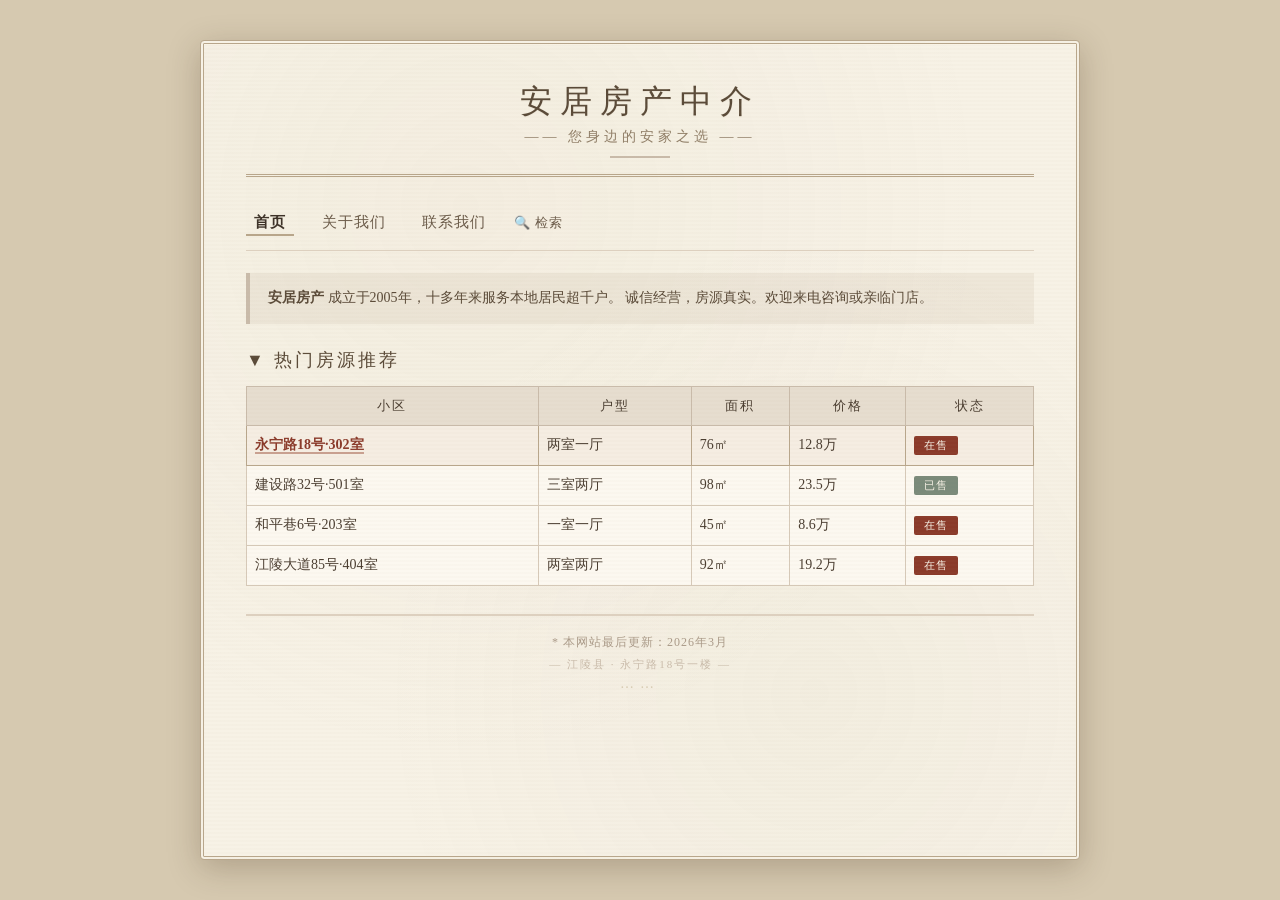
==== index.html @ b01fd47e "Update index.html 时间线紧急修改" ====
<!DOCTYPE html>
<html lang="zh-CN">
<head>
    <meta charset="UTF-8" />
    <meta name="viewport" content="width=device-width, initial-scale=1.0" />
    <title>安居房产中介 · 江陵县</title>
    <link rel="stylesheet" href="style.css" />
    <style>
        /* 搜索栏样式 — 与整体风格统一 */
        .search-bar {
            display: inline-flex;
            align-items: center;
            gap: 4px;
            margin-left: 16px;
        }

        .search-bar input {
            padding: 4px 10px;
            font-size: 13px;
            font-family: "SimSun", "宋体", serif;
            border: 2px solid #c9bbaa;
            background: #fcf8f0;
            color: #3d3228;
            outline: none;
            border-radius: 2px;
            width: 130px;
            transition: border-color 0.2s, width 0.3s;
            height: 28px;
            box-shadow: inset 0 1px 3px rgba(0,0,0,0.04);
        }

        .search-bar input:focus {
            border-color: #8a7a6a;
            width: 170px;
        }

        .search-bar input::placeholder {
            color: #c9bbaa;
            font-size: 12px;
            letter-spacing: 1px;
        }

        .search-bar button {
            padding: 4px 10px;
            font-size: 14px;
            font-family: "SimSun", "宋体", serif;
            background: #b8a68b;
            color: #f7f2e6;
            border: 2px solid #b8a68b;
            border-radius: 2px;
            cursor: pointer;
            transition: background 0.2s, border-color 0.2s;
            height: 28px;
            line-height: 1;
            letter-spacing: 1px;
        }

        .search-bar button:hover {
            background: #8f7d66;
            border-color: #8f7d66;
        }

        /* 搜索面板 */
        .search-results {
            display: none;
            position: fixed;
            top: 80px;
            right: 20px;
            max-width: 420px;
            width: 100%;
            background: #f7f2e6;
            border: 3px double #b8a68b;
            border-radius: 4px;
            padding: 18px 22px;
            box-shadow: 0 8px 32px rgba(0, 0, 0, 0.3);
            z-index: 2000;
            max-height: 60vh;
            overflow-y: auto;
            font-family: "SimSun", "宋体", serif;
        }

        .search-results.show {
            display: block;
            animation: fadeIn 0.25s ease;
        }

        .search-results .result-title {
            font-size: 14px;
            font-weight: bold;
            color: #3d3228;
            border-bottom: 2px solid #ddd0bf;
            padding-bottom: 8px;
            margin-bottom: 10px;
            letter-spacing: 2px;
        }

        .search-results .result-item {
            font-size: 13px;
            color: #4a3d30;
            padding: 6px 0;
            border-bottom: 1px solid #e6ddcf;
            line-height: 1.9;
        }

        .search-results .result-item:last-child {
            border-bottom: none;
        }

        .search-results .result-item .highlight {
            color: #8a3a2a;
            font-weight: bold;
        }

        .search-results .result-item a {
            color: #8a3a2a;
            text-decoration: none;
            border-bottom: 1px dashed #c9a090;
            font-weight: bold;
        }

        .search-results .result-item a:hover {
            color: #5a2018;
            border-bottom-color: #5a2018;
        }

        .search-results .no-result {
            font-size: 13px;
            color: #8f7d66;
            text-align: center;
            padding: 16px 0;
            line-height: 2;
        }

        .search-results .close-search {
            position: absolute;
            top: 6px;
            right: 12px;
            font-size: 18px;
            color: #8f7d66;
            cursor: pointer;
            background: none;
            border: none;
            font-family: "SimSun", "宋体", serif;
            transition: color 0.2s;
            padding: 4px 8px;
        }

        .search-results .close-search:hover {
            color: #4a3d30;
        }

        @keyframes fadeIn {
            0% { opacity: 0; transform: translateY(-8px); }
            100% { opacity: 1; transform: translateY(0); }
        }

        @media (max-width: 640px) {
            .search-bar {
                margin-left: 0;
                width: 100%;
                margin-top: 6px;
            }
            .search-bar input {
                width: 100%;
                flex: 1;
            }
            .search-bar input:focus {
                width: 100%;
            }
            .search-results {
                top: 70px;
                right: 10px;
                left: 10px;
                max-width: none;
                width: auto;
            }
            .nav {
                flex-wrap: wrap;
            }
        }
    </style>
</head>
<body>
    <div class="site-wrapper">
        <!-- 页眉 -->
        <div class="header">
            <h1>安居房产中介</h1>
            <div class="sub">—— 您身边的安家之选 ——</div>
            <span class="divider"></span>
        </div>

        <!-- 导航 + 搜索栏 -->
        <div class="nav">
            <div style="display:flex; flex-wrap:wrap; align-items:center; gap:8px 16px; width:100%;">
                <div style="display:flex; gap:20px; flex-wrap:wrap;">
                    <a class="active">首页</a>
                    <a onclick="openModal('about')">关于我们</a>
                    <a onclick="openModal('contact')">联系我们</a>
                </div>
                <a href="search.html" style="color:#6a5a48; text-decoration:none; font-size:13px; border-bottom:2px solid transparent; transition:border-color 0.2s; padding:2px 4px; letter-spacing:1px;">
                    🔍 检索
                </a>
            </div>
        </div>

        <!-- 欢迎语 -->
        <div class="welcome">
            <strong>安居房产</strong> 成立于2005年，十多年来服务本地居民超千户。
            诚信经营，房源真实。欢迎来电咨询或亲临门店。
        </div>

        <!-- 房源列表 -->
        <div class="section-title">▼ 热门房源推荐</div>
        <table class="property-table">
            <thead>
                <tr><th>小区</th><th>户型</th><th>面积</th><th>价格</th><th>状态</th></tr>
            </thead>
            <tbody>
                <tr class="highlight-row">
                    <td><a class="prop-link" onclick="openModal('property')">永宁路18号·302室</a></td>
                    <td>两室一厅</td><td>76㎡</td><td>12.8万</td>
                    <td><span class="status-badge">在售</span></td>
                </tr>
                <tr>
                    <td>建设路32号·501室</td>
                    <td>三室两厅</td><td>98㎡</td><td>23.5万</td>
                    <td><span class="status-badge status-sold">已售</span></td>
                </tr>
                <tr>
                    <td>和平巷6号·203室</td>
                    <td>一室一厅</td><td>45㎡</td><td>8.6万</td>
                    <td><span class="status-badge">在售</span></td>
                </tr>
                <tr>
                    <td>江陵大道85号·404室</td>
                    <td>两室两厅</td><td>92㎡</td><td>19.2万</td>
                    <td><span class="status-badge">在售</span></td>
                </tr>
            </tbody>
        </table>

        <!-- 底部 -->
        <div class="footer">
            <span class="update">* 本网站最后更新：2026年3月</span>
            <span class="whisper">— 江陵县 · 永宁路18号一楼 —</span>
            <span class="chat-trigger" onclick="openChat()" style="color:#d6c9b0; font-size:14px; letter-spacing:6px; cursor:pointer; user-select:none; display:block; margin-top:4px;">……</span>
        </div>

        <!-- ===== 模态框1：房源详情 ===== -->
        <div class="modal-overlay" id="modal-property">
            <div class="modal-box">
                <button class="close-btn" onclick="closeModal('property')">✕</button>
                <h2>永宁路18号 · 302室</h2>
                <div class="photo-placeholder">
                    <img src="images/room.jpg" alt="302室客厅" style="width:100%; height:100%; object-fit:cover;" />
                </div>
                <div class="photo-caption">[ 室内实拍 · 摄于2025年11月 ]</div>
                <div class="detail-meta">
                    <strong>位置：</strong>江陵县永宁路18号，3楼（共6层）<br />
                    <strong>户型：</strong>两室一厅一卫，南北通透<br />
                    <strong>面积：</strong>76㎡（套内62㎡）<br />
                    <strong>年代：</strong>1998年建<br />
                    <strong>价格：</strong>12.8万（可小刀）
                </div>
                <p style="font-size:14px; color:#4a3d30; line-height:1.9;">
                    老城核心地段，步行5分钟到菜市场、10分钟到县医院。(4T)
                    适合养老或刚需上车。房子已腾空，简单装修，拎包入住。
                </p>
                <div class="detail-footer">看房请联系中介 · 钥匙在店内</div>
            </div>
        </div>

        <!-- ===== 模态框2：关于我们 ===== -->
        <div class="modal-overlay" id="modal-about">
            <div class="modal-box">
                <button class="close-btn" onclick="closeModal('about')">✕</button>
                <h2>我们的团队</h2>
                <p style="font-size:14px; color:#5a4a38; margin-bottom:10px;">
                    安居房产中介成立至今，感谢每一位员工的付出。
                </p>
                <div class="team-photo">
                    <img src="images/team.jpg" alt="员工合影" style="width:100%; height:100%; object-fit:cover;" />
                </div>
                <div class="team-caption">
                    左起：张伟（店长）、李婷、王芳、陈磊、苏晚（实习生）
                    <span class="hint">｜ 摄于2025年7月</span>
                </div>
                <p style="font-size:13px; color:#8f7d66; margin-top:12px; line-height:1.8; text-align:center; border-top:1px solid #ddd0bf; padding-top:14px;">
                    — 用心服务，真诚待客 —
                </p>
            </div>
        </div>

        <!-- ===== 模态框3：联系我们 + 密码 ===== -->
        <div class="modal-overlay" id="modal-contact">
            <div class="modal-box">
                <button class="close-btn" onclick="closeModal('contact')">✕</button>
                <h2>联系我们</h2>
                <div class="contact-info">
                    <strong>地址：</strong>江陵县永宁路18号一楼（安居房产中介）<br />
                    <strong>电话：</strong><span class="phone">0717-555-3847</span><br />
                    <strong>营业：</strong>工作日 9:00 – 17:00
                </div>
                <div class="password-section">
                    <label>🔑 在线看房预约 · 请输入看房密码</label>
                    <div class="password-input-group">
                        <input type="text" id="pwdInput" placeholder="请输入密码…" autocomplete="off" />
                        <button onclick="checkPassword()">确认</button>
                    </div>
                    <div class="password-result" id="pwdResult"></div>
                </div>
            </div>
        </div>

        <!-- ===== 搜索面板 ===== -->
        <div class="search-results" id="searchResults">
            <button class="close-search" onclick="closeSearch()">✕</button>
            <div class="result-title">🔍 搜索结果</div>
            <div id="searchContent"></div>
        </div>

    </div>
    <script src="script.js"></script>
    <script>
    // 检测 URL 参数，自动打开模态框
    (function() {
        const params = new URLSearchParams(window.location.search);
        const modal = params.get('modal');
        if (modal === 'about') {
            setTimeout(function() {
                openModal('about');
            }, 300);
        }
    })();
</script>
</body>
</html>
---- style.css ----
/* ===== 全局重置 ===== */
* {
    margin: 0;
    padding: 0;
    box-sizing: border-box;
}

body {
    background: #d6c9b0;
    font-family: "SimSun", "宋体", "Times New Roman", serif;
    display: flex;
    justify-content: center;
    padding: 40px 20px;
    min-height: 100vh;
}

.site-wrapper {
    max-width: 880px;
    width: 100%;
    background: #f7f2e6;
    background-image:
        radial-gradient(ellipse at 30% 20%, rgba(200, 180, 150, 0.08) 0%, transparent 60%),
        radial-gradient(ellipse at 70% 80%, rgba(180, 160, 130, 0.06) 0%, transparent 50%);
    border: 4px double #b8a68b;
    border-radius: 4px;
    padding: 36px 42px 28px;
    box-shadow: 0 8px 32px rgba(60, 40, 20, 0.25), inset 0 1px 0 rgba(255, 248, 235, 0.6);
    position: relative;
}

.site-wrapper::before {
    content: "";
    position: absolute;
    top: 0;
    left: 0;
    right: 0;
    bottom: 0;
    background-image: repeating-linear-gradient(0deg, transparent, transparent 2px, rgba(180, 160, 130, 0.03) 2px, rgba(180, 160, 130, 0.03) 4px);
    pointer-events: none;
    border-radius: 4px;
}

.header {
    border-bottom: 3px double #b8a68b;
    padding-bottom: 16px;
    margin-bottom: 24px;
    text-align: center;
}

.header h1 {
    font-size: 32px;
    font-weight: normal;
    color: #5a4a38;
    letter-spacing: 8px;
    text-shadow: 0 1px 0 #ede6d8;
}

.header .sub {
    font-size: 14px;
    color: #8f7d66;
    letter-spacing: 4px;
    margin-top: 4px;
}

.header .divider {
    display: block;
    width: 60px;
    height: 2px;
    background: #c9bbaa;
    margin: 10px auto 0;
}

.nav {
    display: flex;
    justify-content: center;
    gap: 32px;
    font-size: 15px;
    padding: 10px 0 14px;
    border-bottom: 1px solid #ddd0bf;
    margin-bottom: 22px;
    flex-wrap: wrap;
}

.nav a {
    color: #6a5a48;
    text-decoration: none;
    padding: 2px 8px;
    border-bottom: 2px solid transparent;
    cursor: pointer;
    transition: border-color 0.2s, color 0.2s;
    letter-spacing: 1px;
}

.nav a:hover {
    border-bottom-color: #b8a68b;
    color: #3d3228;
}
.nav .active {
    border-bottom-color: #b8a68b;
    color: #3d3228;
    font-weight: bold;
}

.welcome {
    font-size: 14px;
    color: #5a4a38;
    line-height: 1.9;
    margin-bottom: 24px;
    padding: 12px 18px;
    background: rgba(200, 185, 165, 0.2);
    border-left: 4px solid #c9bbaa;
}

.section-title {
    font-size: 18px;
    color: #5a4a38;
    font-weight: normal;
    letter-spacing: 3px;
    margin-bottom: 14px;
}

.property-table {
    width: 100%;
    border-collapse: collapse;
    font-size: 14px;
    margin-bottom: 28px;
}

.property-table th {
    background: #e6ddcf;
    color: #4a3d30;
    font-weight: normal;
    padding: 10px 8px;
    border: 1px solid #c9bbaa;
    letter-spacing: 2px;
    font-size: 13px;
}

.property-table td {
    padding: 10px 8px;
    border: 1px solid #d6c9b8;
    color: #4a3d30;
    background: #fcf8f0;
}

.property-table tr:hover td {
    background: #f5efe6;
}

.highlight-row td {
    background: #f5ede2 !important;
    border-color: #b8a68b;
}

.highlight-row .prop-link {
    color: #8a3a2a;
    font-weight: bold;
    text-decoration: none;
    border-bottom: 2px solid #c9a090;
    cursor: pointer;
    transition: color 0.2s;
}

.highlight-row .prop-link:hover {
    color: #5a2018;
}

.status-badge {
    display: inline-block;
    background: #8a3a2a;
    color: #f7f2e6;
    font-size: 11px;
    padding: 2px 10px;
    letter-spacing: 1px;
    border-radius: 2px;
}

.status-sold {
    background: #7a8a7a;
}

.footer {
    border-top: 2px solid #ddd0bf;
    padding-top: 18px;
    margin-top: 6px;
    font-size: 13px;
    color: #8f7d66;
    text-align: center;
    letter-spacing: 1px;
}

.footer .update {
    color: #aa9a88;
    font-size: 12px;
}

.footer .whisper {
    display: block;
    font-size: 11px;
    color: #c9bbaa;
    margin-top: 6px;
    letter-spacing: 2px;
}

/* 模态框 */
.modal-overlay {
    display: none;
    position: fixed;
    top: 0;
    left: 0;
    width: 100%;
    height: 100%;
    background: rgba(30, 22, 16, 0.75);
    backdrop-filter: blur(4px);
    z-index: 1000;
    justify-content: center;
    align-items: center;
    padding: 24px;
    animation: fadeIn 0.35s ease;
}

.modal-overlay.active {
    display: flex;
}

@keyframes fadeIn {
    0% { opacity: 0; transform: scale(0.96); }
    100% { opacity: 1; transform: scale(1); }
}

.modal-box {
    background: #f7f2e6;
    max-width: 600px;
    width: 100%;
    max-height: 90vh;
    overflow-y: auto;
    padding: 32px 36px;
    border: 4px double #b8a68b;
    border-radius: 4px;
    box-shadow: 0 20px 60px rgba(0, 0, 0, 0.5);
    position: relative;
}

.modal-box .close-btn {
    position: absolute;
    top: 12px;
    right: 18px;
    font-size: 24px;
    color: #8f7d66;
    cursor: pointer;
    background: none;
    border: none;
    line-height: 1;
}

.modal-box .close-btn:hover {
    color: #4a3d30;
}

.modal-box h2 {
    font-size: 20px;
    font-weight: normal;
    color: #5a4a38;
    letter-spacing: 3px;
    border-bottom: 2px solid #ddd0bf;
    padding-bottom: 12px;
    margin-bottom: 18px;
}

.modal-box p, .modal-box li {
    font-size: 14px;
    line-height: 1.9;
    color: #4a3d30;
}

.photo-placeholder, .team-photo {
    width: 100%;
    aspect-ratio: 16 / 10;
    background: #2c241c;
    border-radius: 2px;
    margin: 14px 0 16px;
    border: 1px solid #b8a68b;
    overflow: hidden;
}

.photo-placeholder img, .team-photo img {
    width: 100%;
    height: 100%;
    object-fit: cover;
    display: block;
}

.photo-caption {
    font-size: 12px;
    color: #8f7d66;
    text-align: right;
    margin-top: -10px;
    margin-bottom: 14px;
    letter-spacing: 1px;
}

.detail-meta {
    font-size: 13px;
    color: #6a5a48;
    line-height: 2;
    background: rgba(200, 185, 165, 0.15);
    padding: 10px 14px;
    border-left: 3px solid #c9bbaa;
    margin: 10px 0 14px;
}

.detail-meta strong {
    color: #4a3d30;
}

.detail-footer {
    font-size: 12px;
    color: #aa9a88;
    margin-top: 14px;
    border-top: 1px solid #ddd0bf;
    padding-top: 12px;
    text-align: right;
}

.team-caption {
    font-size: 13px;
    color: #5a4a38;
    text-align: center;
    line-height: 1.8;
}

.team-caption .hint {
    color: #8f7d66;
    font-size: 12px;
}

.contact-info {
    font-size: 14px;
    color: #4a3d30;
    line-height: 2.2;
    margin-bottom: 16px;
}

.contact-info .phone {
    color: #6a3a2a;
    font-weight: bold;
    letter-spacing: 1px;
}

.password-section {
    border-top: 2px solid #ddd0bf;
    padding-top: 18px;
    margin-top: 6px;
}

.password-section label {
    font-size: 14px;
    color: #4a3d30;
    display: block;
    margin-bottom: 8px;
    letter-spacing: 1px;
}

.password-input-group {
    display: flex;
    gap: 10px;
    align-items: center;
    flex-wrap: wrap;
}

.password-input-group input {
    flex: 1;
    min-width: 120px;
    padding: 8px 14px;
    font-size: 14px;
    font-family: "SimSun", "宋体", serif;
    border: 2px solid #c9bbaa;
    background: #fcf8f0;
    color: #3d3228;
    outline: none;
    border-radius: 2px;
}

.password-input-group input:focus {
    border-color: #8f7d66;
}

.password-input-group button {
    padding: 8px 24px;
    font-size: 14px;
    font-family: "SimSun", "宋体", serif;
    background: #b8a68b;
    color: #f7f2e6;
    border: none;
    border-radius: 2px;
    cursor: pointer;
    transition: background 0.2s;
    letter-spacing: 2px;
}

.password-input-group button:hover {
    background: #8f7d66;
}

.password-result {
    margin-top: 12px;
    font-size: 14px;
    color: #6a3a2a;
    min-height: 24px;
}

.password-result.error {
    color: #8a3a2a;
}
.password-result.success {
    color: #3a6a3a;
}

@media (max-width: 640px) {
    .site-wrapper { padding: 20px 16px; }
    .header h1 { font-size: 24px; letter-spacing: 4px; }
    .nav { gap: 14px; font-size: 13px; }
    .property-table { font-size: 12px; }
    .property-table th, .property-table td { padding: 6px 4px; }
    .modal-box { padding: 22px 18px; }
    .modal-box h2 { font-size: 18px; }
    .password-input-group { flex-direction: column; align-items: stretch; }
    .password-input-group button { padding: 10px; }
}

.modal-box::-webkit-scrollbar { width: 6px; }
.modal-box::-webkit-scrollbar-track { background: #e6ddcf; }
.modal-box::-webkit-scrollbar-thumb { background: #b8a68b; border-radius: 4px; }

/* ===== 隐藏聊天触发器 ===== */
.chat-trigger {
    color: #d6c9b0;
    font-size: 14px;
    letter-spacing: 6px;
    cursor: pointer;
    user-select: none;
    transition: color 0.2s;
    display: block;
    margin-top: 4px;
    font-family: "SimSun", "宋体", serif;
}

.chat-trigger:hover {
    color: #8a7a6a;
}

/* ===== 聊天窗口 ===== */
.chat-window {
    position: fixed;
    bottom: 20px;
    right: 20px;
    width: 380px;
    max-width: calc(100vw - 40px);
    max-height: 480px;
    background: #1e1612;
    border: 2px solid #4a3d30;
    border-radius: 6px;
    box-shadow: 0 8px 40px rgba(0, 0, 0, 0.7);
    z-index: 9999;
    display: none;
    flex-direction: column;
    font-family: "SimSun", "宋体", serif;
    overflow: hidden;
}

.chat-window.open {
    display: flex;
    animation: chatIn 0.3s ease;
}

@keyframes chatIn {
    0% { opacity: 0; transform: translateY(10px) scale(0.96); }
    100% { opacity: 1; transform: translateY(0) scale(1); }
}

.chat-window .chat-header {
    background: #2c241c;
    padding: 10px 16px;
    border-bottom: 1px solid #3d3228;
    display: flex;
    justify-content: space-between;
    align-items: center;
    flex-shrink: 0;
}

.chat-window .chat-header .title {
    color: #8a7a6a;
    font-size: 13px;
    letter-spacing: 2px;
}

.chat-window .chat-header .close-btn {
    background: none;
    border: none;
    color: #6a5a48;
    font-size: 18px;
    cursor: pointer;
    transition: color 0.2s;
    padding: 0 4px;
}

.chat-window .chat-header .close-btn:hover {
    color: #f7f2e6;
}

.chat-window .chat-body {
    flex: 1;
    padding: 12px 16px;
    overflow-y: auto;
    max-height: 340px;
    min-height: 120px;
    background: #1a1410;
}

.chat-window .chat-body .msg {
    font-size: 13px;
    line-height: 1.8;
    color: #d6c9b8;
    margin-bottom: 6px;
    padding: 4px 8px;
    border-left: 2px solid transparent;
    word-wrap: break-word;
}

.chat-window .chat-body .msg.system {
    color: #8a7a6a;
    font-size: 12px;
    border-left-color: #4a3d30;
}

.chat-window .chat-body .msg.npc {
    color: #c9a090;
    border-left-color: #6a3a2a;
}

.chat-window .chat-body .msg.user {
    color: #d6c9b8;
    border-left-color: #6a5a48;
    text-align: right;
}

.chat-window .chat-body .msg .highlight {
    color: #c9a090;
}

.chat-window .chat-input-area {
    display: flex;
    padding: 8px 12px 10px;
    border-top: 1px solid #3d3228;
    background: #1a1410;
    flex-shrink: 0;
    gap: 6px;
}

.chat-window .chat-input-area input {
    flex: 1;
    padding: 6px 12px;
    font-size: 13px;
    font-family: "SimSun", "宋体", serif;
    background: #2c241c;
    border: 1px solid #4a3d30;
    border-radius: 2px;
    color: #d6c9b8;
    outline: none;
    transition: border-color 0.2s;
}

.chat-window .chat-input-area input:focus {
    border-color: #6a5a48;
}

.chat-window .chat-input-area input::placeholder {
    color: #4a3d30;
}

.chat-window .chat-input-area button {
    padding: 6px 16px;
    font-size: 13px;
    font-family: "SimSun", "宋体", serif;
    background: #3d3228;
    border: 1px solid #4a3d30;
    border-radius: 2px;
    color: #8a7a6a;
    cursor: pointer;
    transition: background 0.2s, color 0.2s;
}

.chat-window .chat-input-area button:hover {
    background: #4a3d30;
    color: #d6c9b8;
}

@media (max-width: 640px) {
    .chat-window {
        right: 10px;
        bottom: 10px;
        width: calc(100vw - 20px);
        max-height: 70vh;
    }
    .chat-window .chat-body {
        max-height: 50vh;
        min-height: 100px;
    }
}
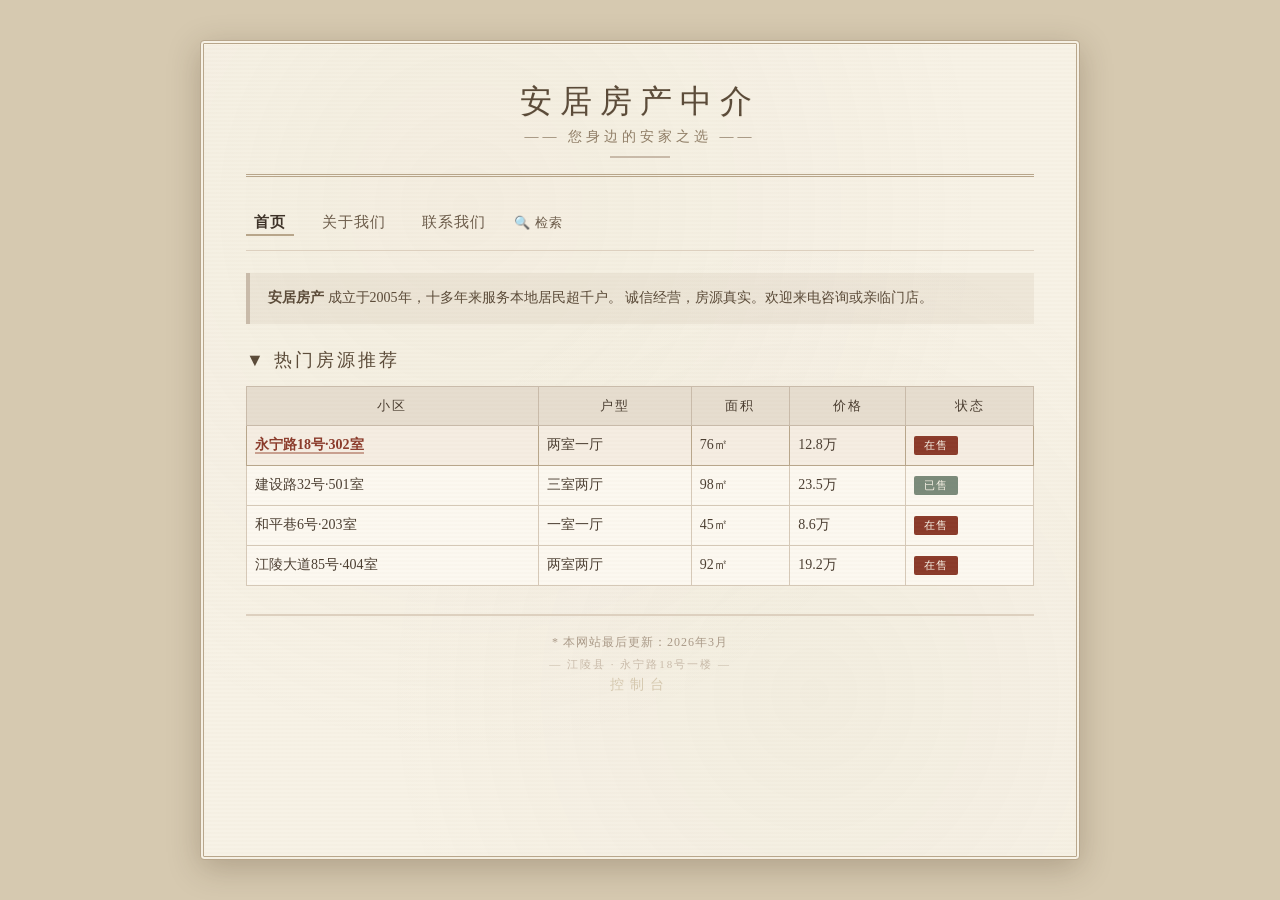
==== commit 1d4cd79e: "Update index.html 难度修复" ====
--- a/index.html
+++ b/index.html
@@ -243,7 +243,7 @@
         <div class="footer">
             <span class="update">* 本网站最后更新：2026年3月</span>
             <span class="whisper">— 江陵县 · 永宁路18号一楼 —</span>
-            <span class="chat-trigger" onclick="openChat()" style="color:#d6c9b0; font-size:14px; letter-spacing:6px; cursor:pointer; user-select:none; display:block; margin-top:4px;">……</span>
+            <span class="chat-trigger" onclick="openChat()" style="color:#d6c9b0; font-size:14px; letter-spacing:6px; cursor:pointer; user-select:none; display:block; margin-top:4px;">控制台</span>
         </div>
 
         <!-- ===== 模态框1：房源详情 ===== -->
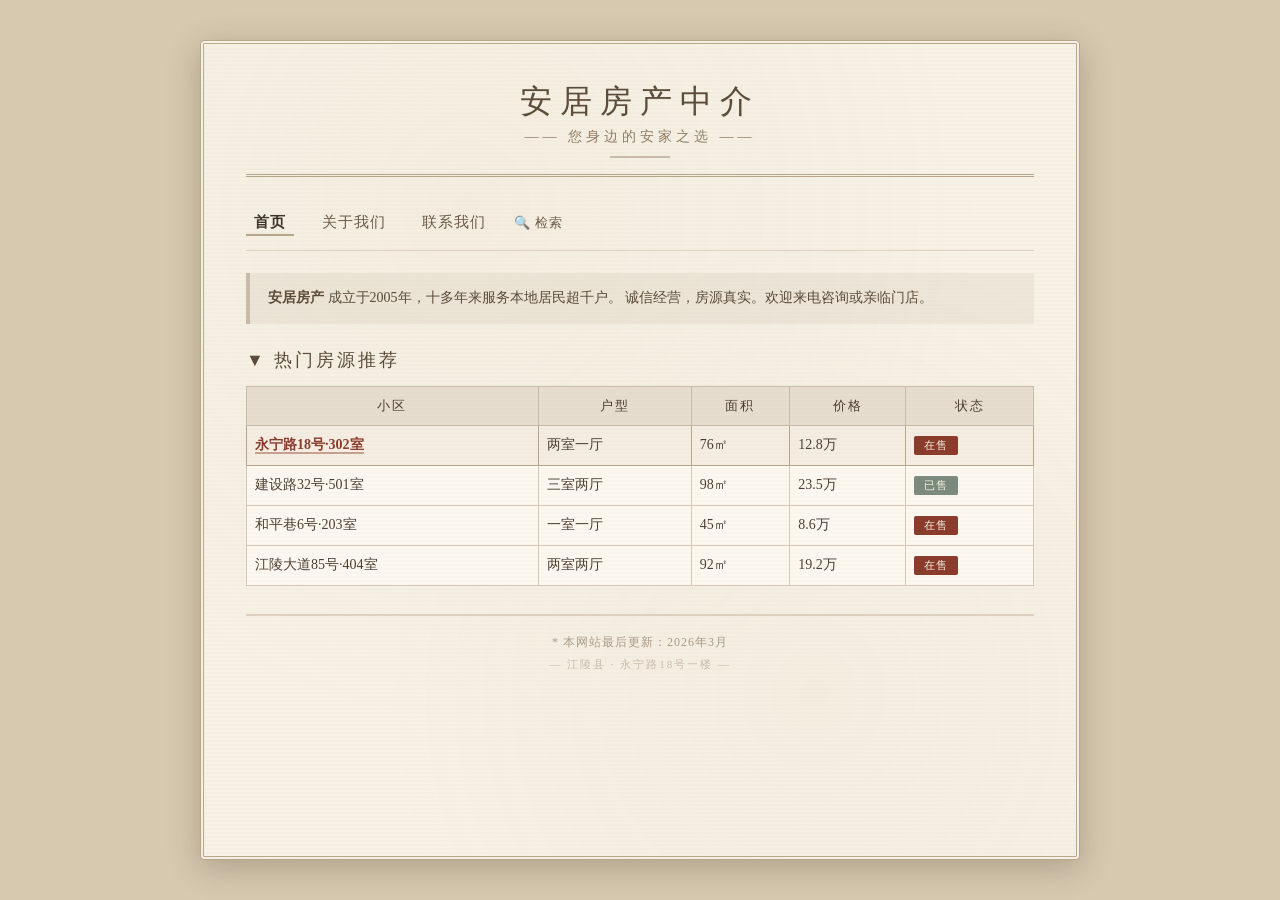
==== commit c0a5035b: "Update index.html" ====
--- a/index.html
+++ b/index.html
@@ -243,7 +243,14 @@
         <div class="footer">
             <span class="update">* 本网站最后更新：2026年3月</span>
             <span class="whisper">— 江陵县 · 永宁路18号一楼 —</span>
-            <span class="chat-trigger" onclick="openChat()" style="color:#d6c9b0; font-size:14px; letter-spacing:6px; cursor:pointer; user-select:none; display:block; margin-top:4px;">控制台</span>
+            <!-- 控制台入口（默认隐藏） -->
+            <div id="consoleEntry" style="display:none; text-align:center; margin-top:12px; padding-top:10px; border-top:1px solid #e6ddcf;">
+                <a href="#" onclick="openConsole()" style="color:#8a7a6a; text-decoration:none; font-size:14px; letter-spacing:4px; font-family:'Courier New',monospace; transition:color 0.3s;" 
+                   onmouseover="this.style.color='#4a3d30'" 
+                   onmouseout="this.style.color='#8a7a6a'">
+                    ⌨ 控制台
+                </a>
+            </div>
         </div>
 
         <!-- ===== 模态框1：房源详情 ===== -->
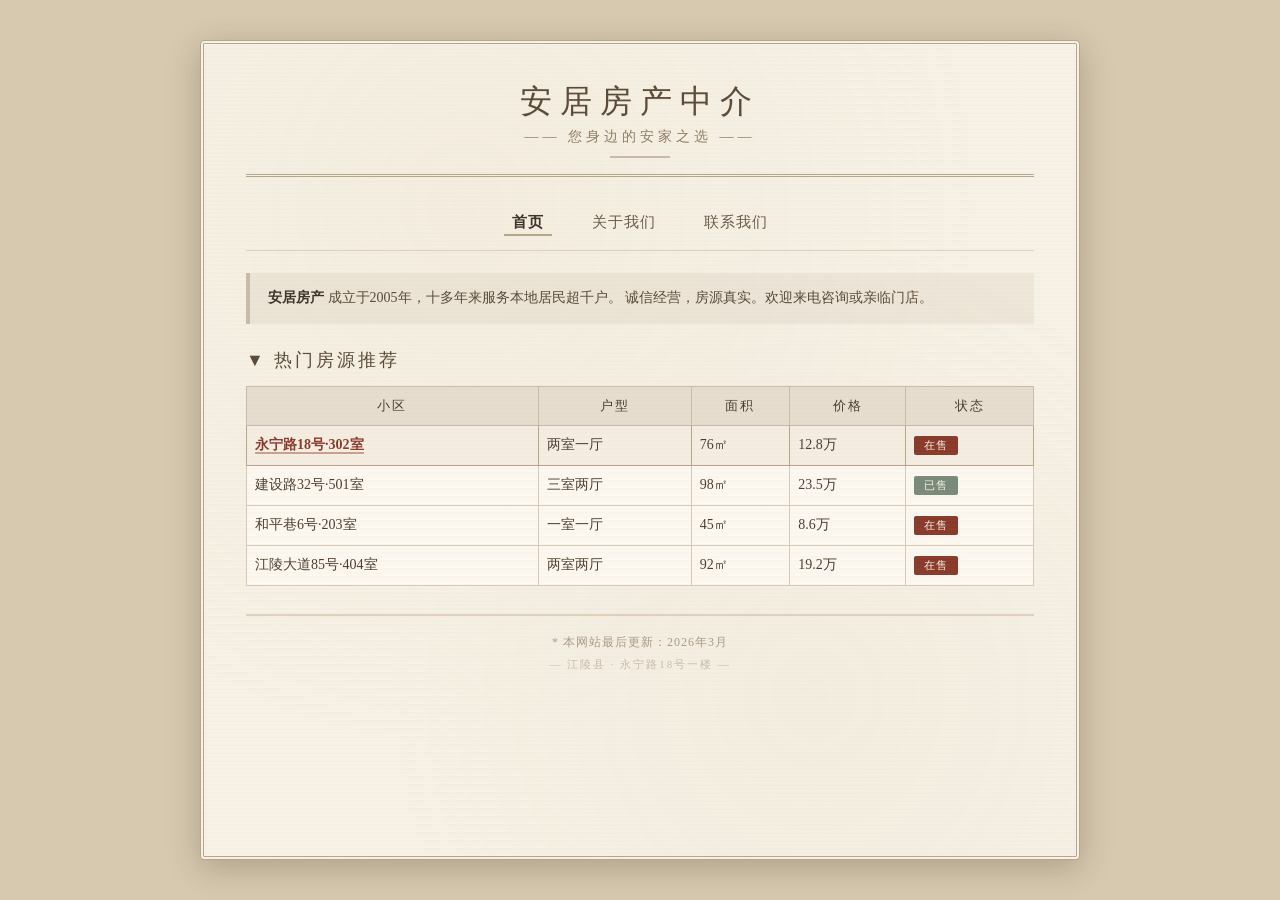
==== commit b5edb8a9: "Update index.html" ====
--- a/index.html
+++ b/index.html
@@ -2,266 +2,812 @@
 <html lang="zh-CN">
 <head>
     <meta charset="UTF-8" />
-    <meta name="viewport" content="width=device-width, initial-scale=1.0" />
+    <meta name="viewport" content="width=device-width, initial-scale=1.0, maximum-scale=1.0, user-scalable=no" />
     <title>安居房产中介 · 江陵县</title>
-    <link rel="stylesheet" href="style.css" />
     <style>
-        /* 搜索栏样式 — 与整体风格统一 */
-        .search-bar {
-            display: inline-flex;
+        /* ===== 全局重置 & 复古基调 ===== */
+        * {
+            margin: 0;
+            padding: 0;
+            box-sizing: border-box;
+        }
+
+        body {
+            background: #d6c9b0;
+            font-family: "SimSun", "宋体", "Times New Roman", serif;
+            display: flex;
+            justify-content: center;
+            padding: 40px 20px;
+            min-height: 100vh;
+        }
+
+        .site-wrapper {
+            max-width: 880px;
+            width: 100%;
+            background: #f7f2e6;
+            background-image:
+                radial-gradient(ellipse at 30% 20%, rgba(200, 180, 150, 0.08) 0%, transparent 60%),
+                radial-gradient(ellipse at 70% 80%, rgba(180, 160, 130, 0.06) 0%, transparent 50%);
+            border: 4px double #b8a68b;
+            border-radius: 4px;
+            padding: 36px 42px 28px;
+            box-shadow: 0 8px 32px rgba(60, 40, 20, 0.25), inset 0 1px 0 rgba(255, 248, 235, 0.6);
+            position: relative;
+        }
+
+        .site-wrapper::before {
+            content: "";
+            position: absolute;
+            top: 0;
+            left: 0;
+            right: 0;
+            bottom: 0;
+            background-image: repeating-linear-gradient(0deg,
+                    transparent,
+                    transparent 2px,
+                    rgba(180, 160, 130, 0.03) 2px,
+                    rgba(180, 160, 130, 0.03) 4px);
+            pointer-events: none;
+            border-radius: 4px;
+        }
+
+        /* ===== 页眉 ===== */
+        .header {
+            border-bottom: 3px double #b8a68b;
+            padding-bottom: 16px;
+            margin-bottom: 24px;
+            text-align: center;
+        }
+
+        .header h1 {
+            font-size: 32px;
+            font-weight: normal;
+            color: #5a4a38;
+            letter-spacing: 8px;
+            text-shadow: 0 1px 0 #ede6d8;
+            font-family: "SimSun", "宋体", serif;
+        }
+
+        .header .sub {
+            font-size: 14px;
+            color: #8f7d66;
+            letter-spacing: 4px;
+            margin-top: 4px;
+            font-family: "SimSun", "宋体", serif;
+        }
+
+        .header .divider {
+            display: block;
+            width: 60px;
+            height: 2px;
+            background: #c9bbaa;
+            margin: 10px auto 0;
+        }
+
+        /* ===== 导航 ===== */
+        .nav {
+            display: flex;
+            justify-content: center;
+            gap: 32px;
+            font-size: 15px;
+            padding: 10px 0 14px;
+            border-bottom: 1px solid #ddd0bf;
+            margin-bottom: 22px;
+            flex-wrap: wrap;
+        }
+
+        .nav a {
+            color: #6a5a48;
+            text-decoration: none;
+            padding: 2px 8px;
+            border-bottom: 2px solid transparent;
+            transition: border-color 0.2s, color 0.2s;
+            cursor: pointer;
+            font-family: "SimSun", "宋体", serif;
+            letter-spacing: 1px;
+        }
+
+        .nav a:hover {
+            border-bottom-color: #b8a68b;
+            color: #3d3228;
+        }
+
+        .nav .active {
+            border-bottom-color: #b8a68b;
+            color: #3d3228;
+            font-weight: bold;
+        }
+
+        /* ===== 欢迎语 ===== */
+        .welcome {
+            font-size: 14px;
+            color: #5a4a38;
+            line-height: 1.9;
+            margin-bottom: 24px;
+            padding: 12px 18px;
+            background: rgba(200, 185, 165, 0.2);
+            border-left: 4px solid #c9bbaa;
+            font-family: "SimSun", "宋体", serif;
+        }
+
+        .welcome strong {
+            color: #3d3228;
+        }
+
+        /* ===== 房源表格 ===== */
+        .section-title {
+            font-size: 18px;
+            color: #5a4a38;
+            font-weight: normal;
+            letter-spacing: 3px;
+            margin-bottom: 14px;
+            font-family: "SimSun", "宋体", serif;
+        }
+
+        .property-table {
+            width: 100%;
+            border-collapse: collapse;
+            font-size: 14px;
+            margin-bottom: 28px;
+            font-family: "SimSun", "宋体", serif;
+        }
+
+        .property-table th {
+            background: #e6ddcf;
+            color: #4a3d30;
+            font-weight: normal;
+            padding: 10px 8px;
+            border: 1px solid #c9bbaa;
+            letter-spacing: 2px;
+            font-size: 13px;
+        }
+
+        .property-table td {
+            padding: 10px 8px;
+            border: 1px solid #d6c9b8;
+            color: #4a3d30;
+            background: #fcf8f0;
+        }
+
+        .property-table tr:hover td {
+            background: #f5efe6;
+        }
+
+        .highlight-row td {
+            background: #f5ede2 !important;
+            border-color: #b8a68b;
+        }
+
+        .highlight-row .prop-link {
+            color: #8a3a2a;
+            font-weight: bold;
+            text-decoration: none;
+            border-bottom: 2px solid #c9a090;
+            cursor: pointer;
+            transition: color 0.2s;
+        }
+
+        .highlight-row .prop-link:hover {
+            color: #5a2018;
+        }
+
+        .status-badge {
+            display: inline-block;
+            background: #8a3a2a;
+            color: #f7f2e6;
+            font-size: 11px;
+            padding: 2px 10px;
+            letter-spacing: 1px;
+            border-radius: 2px;
+            font-family: "SimSun", "宋体", serif;
+        }
+
+        .status-sold {
+            background: #7a8a7a;
+        }
+
+        /* ===== 底部 ===== */
+        .footer {
+            border-top: 2px solid #ddd0bf;
+            padding-top: 18px;
+            margin-top: 6px;
+            font-size: 13px;
+            color: #8f7d66;
+            text-align: center;
+            font-family: "SimSun", "宋体", serif;
+            letter-spacing: 1px;
+            position: relative;
+        }
+
+        .footer .update {
+            color: #aa9a88;
+            font-size: 12px;
+        }
+
+        .footer .whisper {
+            display: block;
+            font-size: 11px;
+            color: #c9bbaa;
+            margin-top: 6px;
+            letter-spacing: 2px;
+        }
+
+        /* ===== 模态框通用 ===== */
+        .modal-overlay {
+            display: none;
+            position: fixed;
+            top: 0;
+            left: 0;
+            width: 100%;
+            height: 100%;
+            background: rgba(30, 22, 16, 0.75);
+            backdrop-filter: blur(4px);
+            z-index: 1000;
+            justify-content: center;
             align-items: center;
-            gap: 4px;
-            margin-left: 16px;
-        }
-
-        .search-bar input {
-            padding: 4px 10px;
+            padding: 24px;
+            animation: fadeIn 0.35s ease;
+        }
+
+        .modal-overlay.active {
+            display: flex;
+        }
+
+        @keyframes fadeIn {
+            0% {
+                opacity: 0;
+                transform: scale(0.96);
+            }
+            100% {
+                opacity: 1;
+                transform: scale(1);
+            }
+        }
+
+        .modal-box {
+            background: #f7f2e6;
+            max-width: 600px;
+            width: 100%;
+            max-height: 90vh;
+            overflow-y: auto;
+            padding: 32px 36px;
+            border: 4px double #b8a68b;
+            border-radius: 4px;
+            box-shadow: 0 20px 60px rgba(0, 0, 0, 0.5);
+            position: relative;
+            font-family: "SimSun", "宋体", serif;
+        }
+
+        .modal-box .close-btn {
+            position: absolute;
+            top: 12px;
+            right: 18px;
+            font-size: 24px;
+            color: #8f7d66;
+            cursor: pointer;
+            transition: color 0.2s;
+            background: none;
+            border: none;
+            font-family: "SimSun", "宋体", serif;
+            line-height: 1;
+        }
+
+        .modal-box .close-btn:hover {
+            color: #4a3d30;
+        }
+
+        .modal-box h2 {
+            font-size: 20px;
+            font-weight: normal;
+            color: #5a4a38;
+            letter-spacing: 3px;
+            border-bottom: 2px solid #ddd0bf;
+            padding-bottom: 12px;
+            margin-bottom: 18px;
+            font-family: "SimSun", "宋体", serif;
+        }
+
+        .modal-box p,
+        .modal-box li {
+            font-size: 14px;
+            line-height: 1.9;
+            color: #4a3d30;
+            font-family: "SimSun", "宋体", serif;
+        }
+
+        .modal-box ul {
+            padding-left: 20px;
+            margin: 8px 0 12px;
+        }
+
+        .photo-placeholder {
+            width: 100%;
+            aspect-ratio: 16 / 10;
+            background: #2c241c;
+            border-radius: 2px;
+            margin: 14px 0 16px;
+            position: relative;
+            overflow: hidden;
+            border: 1px solid #b8a68b;
+        }
+
+        .photo-placeholder canvas {
+            width: 100%;
+            height: 100%;
+            display: block;
+        }
+
+        .photo-caption {
+            font-size: 12px;
+            color: #8f7d66;
+            text-align: right;
+            margin-top: -10px;
+            margin-bottom: 14px;
+            letter-spacing: 1px;
+            font-family: "SimSun", "宋体", serif;
+        }
+
+        .detail-meta {
             font-size: 13px;
+            color: #6a5a48;
+            line-height: 2;
+            background: rgba(200, 185, 165, 0.15);
+            padding: 10px 14px;
+            border-left: 3px solid #c9bbaa;
+            margin: 10px 0 14px;
+            font-family: "SimSun", "宋体", serif;
+        }
+
+        .detail-meta strong {
+            color: #4a3d30;
+        }
+
+        .detail-footer {
+            font-size: 12px;
+            color: #aa9a88;
+            margin-top: 14px;
+            border-top: 1px solid #ddd0bf;
+            padding-top: 12px;
+            text-align: right;
+            font-family: "SimSun", "宋体", serif;
+        }
+
+        .team-photo {
+            width: 100%;
+            aspect-ratio: 16 / 9;
+            background: #d6c9b8;
+            border-radius: 2px;
+            margin: 12px 0 14px;
+            border: 1px solid #b8a68b;
+            overflow: hidden;
+            position: relative;
+        }
+
+        .team-photo canvas {
+            width: 100%;
+            height: 100%;
+            display: block;
+        }
+
+        .team-caption {
+            font-size: 13px;
+            color: #5a4a38;
+            text-align: center;
+            line-height: 1.8;
+            font-family: "SimSun", "宋体", serif;
+            padding: 4px 0;
+        }
+
+        .team-caption .hint {
+            color: #8f7d66;
+            font-size: 12px;
+        }
+
+        .contact-info {
+            font-size: 14px;
+            color: #4a3d30;
+            line-height: 2.2;
+            margin-bottom: 16px;
+            font-family: "SimSun", "宋体", serif;
+        }
+
+        .contact-info .phone {
+            color: #6a3a2a;
+            font-weight: bold;
+            letter-spacing: 1px;
+        }
+
+        .password-section {
+            border-top: 2px solid #ddd0bf;
+            padding-top: 18px;
+            margin-top: 6px;
+        }
+
+        .password-section label {
+            font-size: 14px;
+            color: #4a3d30;
+            display: block;
+            margin-bottom: 8px;
+            font-family: "SimSun", "宋体", serif;
+            letter-spacing: 1px;
+        }
+
+        .password-input-group {
+            display: flex;
+            gap: 10px;
+            align-items: center;
+            flex-wrap: wrap;
+        }
+
+        .password-input-group input {
+            flex: 1;
+            min-width: 120px;
+            padding: 8px 14px;
+            font-size: 14px;
             font-family: "SimSun", "宋体", serif;
             border: 2px solid #c9bbaa;
             background: #fcf8f0;
             color: #3d3228;
             outline: none;
+            transition: border-color 0.3s;
             border-radius: 2px;
-            width: 130px;
-            transition: border-color 0.2s, width 0.3s;
-            height: 28px;
-            box-shadow: inset 0 1px 3px rgba(0,0,0,0.04);
-        }
-
-        .search-bar input:focus {
-            border-color: #8a7a6a;
-            width: 170px;
-        }
-
-        .search-bar input::placeholder {
-            color: #c9bbaa;
-            font-size: 12px;
-            letter-spacing: 1px;
-        }
-
-        .search-bar button {
-            padding: 4px 10px;
+        }
+
+        .password-input-group input:focus {
+            border-color: #8f7d66;
+        }
+
+        .password-input-group button {
+            padding: 8px 24px;
             font-size: 14px;
             font-family: "SimSun", "宋体", serif;
             background: #b8a68b;
             color: #f7f2e6;
-            border: 2px solid #b8a68b;
+            border: none;
             border-radius: 2px;
             cursor: pointer;
-            transition: background 0.2s, border-color 0.2s;
-            height: 28px;
-            line-height: 1;
-            letter-spacing: 1px;
-        }
-
-        .search-bar button:hover {
+            transition: background 0.2s;
+            letter-spacing: 2px;
+        }
+
+        .password-input-group button:hover {
             background: #8f7d66;
-            border-color: #8f7d66;
-        }
-
-        /* 搜索面板 */
-        .search-results {
+        }
+
+        .password-result {
+            margin-top: 12px;
+            font-size: 14px;
+            color: #6a3a2a;
+            min-height: 24px;
+            font-family: "SimSun", "宋体", serif;
+        }
+
+        .password-result.error {
+            color: #8a3a2a;
+        }
+
+        .password-result.success {
+            color: #3a6a3a;
+        }
+
+        /* ===== 控制台入口（默认隐藏） ===== */
+        #consoleEntry {
             display: none;
+            text-align: center;
+            margin-top: 12px;
+            padding-top: 10px;
+            border-top: 1px solid #e6ddcf;
+        }
+
+        #consoleEntry a {
+            color: #8a7a6a;
+            text-decoration: none;
+            font-size: 14px;
+            letter-spacing: 4px;
+            font-family: 'Courier New', monospace;
+            transition: color 0.3s;
+        }
+
+        #consoleEntry a:hover {
+            color: #4a3d30;
+        }
+
+        /* ===== 聊天窗口 ===== */
+        .chat-window {
             position: fixed;
-            top: 80px;
+            bottom: 80px;
             right: 20px;
-            max-width: 420px;
-            width: 100%;
-            background: #f7f2e6;
-            border: 3px double #b8a68b;
-            border-radius: 4px;
-            padding: 18px 22px;
-            box-shadow: 0 8px 32px rgba(0, 0, 0, 0.3);
+            width: 380px;
+            max-width: calc(100vw - 40px);
+            max-height: 460px;
+            background: #1e1612;
+            border: 2px solid #4a3d30;
+            border-radius: 6px;
+            box-shadow: 0 8px 40px rgba(0, 0, 0, 0.7);
             z-index: 2000;
-            max-height: 60vh;
-            overflow-y: auto;
-            font-family: "SimSun", "宋体", serif;
-        }
-
-        .search-results.show {
-            display: block;
-            animation: fadeIn 0.25s ease;
-        }
-
-        .search-results .result-title {
-            font-size: 14px;
-            font-weight: bold;
-            color: #3d3228;
-            border-bottom: 2px solid #ddd0bf;
-            padding-bottom: 8px;
-            margin-bottom: 10px;
+            display: none;
+            flex-direction: column;
+            font-family: "Courier New", "SimSun", monospace;
+            overflow: hidden;
+        }
+
+        .chat-window.open {
+            display: flex;
+            animation: slideUp 0.25s ease;
+        }
+
+        @keyframes slideUp {
+            0% { opacity: 0; transform: translateY(12px) scale(0.96); }
+            100% { opacity: 1; transform: translateY(0) scale(1); }
+        }
+
+        .chat-window .chat-header {
+            background: #2c241c;
+            padding: 8px 14px;
+            border-bottom: 1px solid #3d3228;
+            display: flex;
+            justify-content: space-between;
+            align-items: center;
+            flex-shrink: 0;
+        }
+
+        .chat-window .chat-header .chat-title {
+            color: #8a7a6a;
+            font-size: 13px;
             letter-spacing: 2px;
         }
 
-        .search-results .result-item {
-            font-size: 13px;
-            color: #4a3d30;
-            padding: 6px 0;
-            border-bottom: 1px solid #e6ddcf;
-            line-height: 1.9;
-        }
-
-        .search-results .result-item:last-child {
-            border-bottom: none;
-        }
-
-        .search-results .result-item .highlight {
-            color: #8a3a2a;
-            font-weight: bold;
-        }
-
-        .search-results .result-item a {
-            color: #8a3a2a;
-            text-decoration: none;
-            border-bottom: 1px dashed #c9a090;
-            font-weight: bold;
-        }
-
-        .search-results .result-item a:hover {
-            color: #5a2018;
-            border-bottom-color: #5a2018;
-        }
-
-        .search-results .no-result {
-            font-size: 13px;
-            color: #8f7d66;
-            text-align: center;
-            padding: 16px 0;
-            line-height: 2;
-        }
-
-        .search-results .close-search {
-            position: absolute;
-            top: 6px;
-            right: 12px;
-            font-size: 18px;
-            color: #8f7d66;
-            cursor: pointer;
+        .chat-window .chat-header .chat-close {
             background: none;
             border: none;
-            font-family: "SimSun", "宋体", serif;
+            color: #6a5a48;
+            font-size: 18px;
+            cursor: pointer;
             transition: color 0.2s;
+        }
+
+        .chat-window .chat-header .chat-close:hover {
+            color: #f7f2e6;
+        }
+
+        .chat-window .chat-body {
+            flex: 1;
+            padding: 10px 14px;
+            overflow-y: auto;
+            max-height: 320px;
+            min-height: 100px;
+            background: #1a1410;
+        }
+
+        .chat-window .chat-body .msg {
+            font-size: 13px;
+            line-height: 1.8;
+            color: #d6c9b8;
+            margin-bottom: 4px;
             padding: 4px 8px;
-        }
-
-        .search-results .close-search:hover {
+            border-left: 2px solid transparent;
+            word-wrap: break-word;
+        }
+
+        .chat-window .chat-body .msg.system {
+            color: #8a7a6a;
+            font-size: 12px;
+            border-left-color: #4a3d30;
+        }
+
+        .chat-window .chat-body .msg.npc {
+            color: #c9a090;
+            border-left-color: #6a3a2a;
+        }
+
+        .chat-window .chat-body .msg.user {
+            color: #d6c9b8;
+            border-left-color: #6a5a48;
+            text-align: right;
+        }
+
+        .chat-window .chat-input-area {
+            display: flex;
+            padding: 6px 10px 8px;
+            border-top: 1px solid #3d3228;
+            background: #1a1410;
+            flex-shrink: 0;
+            gap: 4px;
+        }
+
+        .chat-window .chat-input-area input {
+            flex: 1;
+            padding: 6px 10px;
+            font-size: 13px;
+            font-family: "Courier New", monospace;
+            background: #2c241c;
+            border: 1px solid #4a3d30;
+            border-radius: 2px;
+            color: #d6c9b8;
+            outline: none;
+        }
+
+        .chat-window .chat-input-area input:focus {
+            border-color: #6a5a48;
+        }
+
+        .chat-window .chat-input-area input::placeholder {
             color: #4a3d30;
         }
 
-        @keyframes fadeIn {
-            0% { opacity: 0; transform: translateY(-8px); }
-            100% { opacity: 1; transform: translateY(0); }
-        }
-
+        .chat-window .chat-input-area button {
+            padding: 6px 14px;
+            font-size: 13px;
+            font-family: "Courier New", monospace;
+            background: #3d3228;
+            border: 1px solid #4a3d30;
+            border-radius: 2px;
+            color: #8a7a6a;
+            cursor: pointer;
+            transition: background 0.2s, color 0.2s;
+        }
+
+        .chat-window .chat-input-area button:hover {
+            background: #4a3d30;
+            color: #d6c9b8;
+        }
+
+        /* ===== 响应式 ===== */
         @media (max-width: 640px) {
-            .search-bar {
-                margin-left: 0;
-                width: 100%;
-                margin-top: 6px;
-            }
-            .search-bar input {
-                width: 100%;
-                flex: 1;
-            }
-            .search-bar input:focus {
-                width: 100%;
-            }
-            .search-results {
-                top: 70px;
+            .site-wrapper {
+                padding: 20px 16px;
+            }
+            .header h1 {
+                font-size: 24px;
+                letter-spacing: 4px;
+            }
+            .nav {
+                gap: 14px;
+                font-size: 13px;
+            }
+            .property-table {
+                font-size: 12px;
+            }
+            .property-table th,
+            .property-table td {
+                padding: 6px 4px;
+            }
+            .modal-box {
+                padding: 22px 18px;
+            }
+            .modal-box h2 {
+                font-size: 18px;
+            }
+            .password-input-group {
+                flex-direction: column;
+                align-items: stretch;
+            }
+            .password-input-group button {
+                padding: 10px;
+            }
+            .chat-window {
+                bottom: 60px;
                 right: 10px;
-                left: 10px;
-                max-width: none;
-                width: auto;
-            }
-            .nav {
-                flex-wrap: wrap;
-            }
+                width: calc(100vw - 20px);
+                max-height: 70vh;
+            }
+            .chat-window .chat-body {
+                max-height: 50vh;
+                min-height: 80px;
+            }
+        }
+
+        /* 滚动条复古 */
+        .modal-box::-webkit-scrollbar,
+        .chat-window .chat-body::-webkit-scrollbar {
+            width: 4px;
+        }
+        .modal-box::-webkit-scrollbar-track,
+        .chat-window .chat-body::-webkit-scrollbar-track {
+            background: #2c241c;
+        }
+        .modal-box::-webkit-scrollbar-thumb,
+        .chat-window .chat-body::-webkit-scrollbar-thumb {
+            background: #6a5a48;
+            border-radius: 4px;
         }
     </style>
 </head>
 <body>
-    <div class="site-wrapper">
-        <!-- 页眉 -->
+
+    <div class="site-wrapper" id="app">
+
+        <!-- ===== 页眉 ===== -->
         <div class="header">
             <h1>安居房产中介</h1>
             <div class="sub">—— 您身边的安家之选 ——</div>
             <span class="divider"></span>
         </div>
 
-        <!-- 导航 + 搜索栏 -->
+        <!-- ===== 导航 ===== -->
         <div class="nav">
-            <div style="display:flex; flex-wrap:wrap; align-items:center; gap:8px 16px; width:100%;">
-                <div style="display:flex; gap:20px; flex-wrap:wrap;">
-                    <a class="active">首页</a>
-                    <a onclick="openModal('about')">关于我们</a>
-                    <a onclick="openModal('contact')">联系我们</a>
-                </div>
-                <a href="search.html" style="color:#6a5a48; text-decoration:none; font-size:13px; border-bottom:2px solid transparent; transition:border-color 0.2s; padding:2px 4px; letter-spacing:1px;">
-                    🔍 检索
-                </a>
-            </div>
+            <a class="active">首页</a>
+            <a onclick="openModal('about')">关于我们</a>
+            <a onclick="openModal('contact')">联系我们</a>
         </div>
 
-        <!-- 欢迎语 -->
+        <!-- ===== 欢迎语 ===== -->
         <div class="welcome">
             <strong>安居房产</strong> 成立于2005年，十多年来服务本地居民超千户。
             诚信经营，房源真实。欢迎来电咨询或亲临门店。
         </div>
 
-        <!-- 房源列表 -->
+        <!-- ===== 房源列表 ===== -->
         <div class="section-title">▼ 热门房源推荐</div>
+
         <table class="property-table">
             <thead>
-                <tr><th>小区</th><th>户型</th><th>面积</th><th>价格</th><th>状态</th></tr>
+                <tr>
+                    <th>小区</th>
+                    <th>户型</th>
+                    <th>面积</th>
+                    <th>价格</th>
+                    <th>状态</th>
+                </tr>
             </thead>
             <tbody>
+                <!-- 302室 · 高亮 -->
                 <tr class="highlight-row">
-                    <td><a class="prop-link" onclick="openModal('property')">永宁路18号·302室</a></td>
-                    <td>两室一厅</td><td>76㎡</td><td>12.8万</td>
+                    <td>
+                        <a class="prop-link" onclick="openModal('property')">永宁路18号·302室</a>
+                    </td>
+                    <td>两室一厅</td>
+                    <td>76㎡</td>
+                    <td>12.8万</td>
                     <td><span class="status-badge">在售</span></td>
                 </tr>
                 <tr>
                     <td>建设路32号·501室</td>
-                    <td>三室两厅</td><td>98㎡</td><td>23.5万</td>
+                    <td>三室两厅</td>
+                    <td>98㎡</td>
+                    <td>23.5万</td>
                     <td><span class="status-badge status-sold">已售</span></td>
                 </tr>
                 <tr>
                     <td>和平巷6号·203室</td>
-                    <td>一室一厅</td><td>45㎡</td><td>8.6万</td>
+                    <td>一室一厅</td>
+                    <td>45㎡</td>
+                    <td>8.6万</td>
                     <td><span class="status-badge">在售</span></td>
                 </tr>
                 <tr>
                     <td>江陵大道85号·404室</td>
-                    <td>两室两厅</td><td>92㎡</td><td>19.2万</td>
+                    <td>两室两厅</td>
+                    <td>92㎡</td>
+                    <td>19.2万</td>
                     <td><span class="status-badge">在售</span></td>
                 </tr>
             </tbody>
         </table>
 
-        <!-- 底部 -->
+        <!-- ===== 底部 ===== -->
         <div class="footer">
             <span class="update">* 本网站最后更新：2026年3月</span>
             <span class="whisper">— 江陵县 · 永宁路18号一楼 —</span>
-            <!-- 控制台入口（默认隐藏） -->
-            <div id="consoleEntry" style="display:none; text-align:center; margin-top:12px; padding-top:10px; border-top:1px solid #e6ddcf;">
-                <a href="#" onclick="openConsole()" style="color:#8a7a6a; text-decoration:none; font-size:14px; letter-spacing:4px; font-family:'Courier New',monospace; transition:color 0.3s;" 
-                   onmouseover="this.style.color='#4a3d30'" 
-                   onmouseout="this.style.color='#8a7a6a'">
-                    ⌨ 控制台
-                </a>
-            </div>
         </div>
 
-        <!-- ===== 模态框1：房源详情 ===== -->
+        <!-- ===== 控制台入口（默认隐藏） ===== -->
+        <div id="consoleEntry">
+            <a href="#" onclick="openConsole()">⌨ 控制台</a>
+        </div>
+
+        <!-- ============================================================ -->
+        <!-- ===== 模态框1：房源详情（302室） ===== -->
         <div class="modal-overlay" id="modal-property">
             <div class="modal-box">
                 <button class="close-btn" onclick="closeModal('property')">✕</button>
                 <h2>永宁路18号 · 302室</h2>
+
                 <div class="photo-placeholder">
-                    <img src="images/room.jpg" alt="302室客厅" style="width:100%; height:100%; object-fit:cover;" />
+                    <canvas id="roomCanvas" width="800" height="500"></canvas>
                 </div>
-                <div class="photo-caption">[ 室内实拍 · 摄于2025年11月 ]</div>
+                <div class="photo-caption">[ 室内实拍 · 摄于2021年11月 ]</div>
+
                 <div class="detail-meta">
                     <strong>位置：</strong>江陵县永宁路18号，3楼（共6层）<br />
                     <strong>户型：</strong>两室一厅一卫，南北通透<br />
@@ -269,11 +815,15 @@
                     <strong>年代：</strong>1998年建<br />
                     <strong>价格：</strong>12.8万（可小刀）
                 </div>
+
                 <p style="font-size:14px; color:#4a3d30; line-height:1.9;">
-                    老城核心地段，步行5分钟到菜市场、10分钟到县医院。(4T)
+                    老城核心地段，步行5分钟到菜市场、10分钟到县医院。
                     适合养老或刚需上车。房子已腾空，简单装修，拎包入住。
                 </p>
-                <div class="detail-footer">看房请联系中介 · 钥匙在店内</div>
+
+                <div class="detail-footer">
+                    看房请联系中介 · 钥匙在店内
+                </div>
             </div>
         </div>
 
@@ -285,13 +835,15 @@
                 <p style="font-size:14px; color:#5a4a38; margin-bottom:10px;">
                     安居房产中介成立至今，感谢每一位员工的付出。
                 </p>
+
                 <div class="team-photo">
-                    <img src="images/team.jpg" alt="员工合影" style="width:100%; height:100%; object-fit:cover;" />
+                    <canvas id="teamCanvas" width="800" height="450"></canvas>
                 </div>
                 <div class="team-caption">
                     左起：张伟（店长）、李婷、王芳、陈磊、苏晚（实习生）
-                    <span class="hint">｜ 摄于2025年7月</span>
+                    <span class="hint">｜ 摄于2021年7月</span>
                 </div>
+
                 <p style="font-size:13px; color:#8f7d66; margin-top:12px; line-height:1.8; text-align:center; border-top:1px solid #ddd0bf; padding-top:14px;">
                     — 用心服务，真诚待客 —
                 </p>
@@ -303,11 +855,13 @@
             <div class="modal-box">
                 <button class="close-btn" onclick="closeModal('contact')">✕</button>
                 <h2>联系我们</h2>
+
                 <div class="contact-info">
                     <strong>地址：</strong>江陵县永宁路18号一楼（安居房产中介）<br />
                     <strong>电话：</strong><span class="phone">0717-555-3847</span><br />
                     <strong>营业：</strong>工作日 9:00 – 17:00
                 </div>
+
                 <div class="password-section">
                     <label>🔑 在线看房预约 · 请输入看房密码</label>
                     <div class="password-input-group">
@@ -319,26 +873,25 @@
             </div>
         </div>
 
-        <!-- ===== 搜索面板 ===== -->
-        <div class="search-results" id="searchResults">
-            <button class="close-search" onclick="closeSearch()">✕</button>
-            <div class="result-title">🔍 搜索结果</div>
-            <div id="searchContent"></div>
+        <!-- ===== 模拟控制台窗口 ===== -->
+        <div class="chat-window" id="chatWindow">
+            <div class="chat-header">
+                <span class="chat-title">◇ 永宁路18号 · 回声</span>
+                <button class="chat-close" onclick="closeChat()">✕</button>
+            </div>
+            <div class="chat-body" id="chatBody">
+                <div class="msg system">—— 你听到了一个声音 ——</div>
+                <div class="msg npc">“你终于来了。我是陈永宁，这栋楼里困住的人。”</div>
+                <div class="msg npc">“问我问题，或者直接说‘你是谁’。”</div>
+            </div>
+            <div class="chat-input-area">
+                <input type="text" id="chatInput" placeholder="输入…" />
+                <button onclick="sendChat()">发送</button>
+            </div>
         </div>
 
     </div>
+
     <script src="script.js"></script>
-    <script>
-    // 检测 URL 参数，自动打开模态框
-    (function() {
-        const params = new URLSearchParams(window.location.search);
-        const modal = params.get('modal');
-        if (modal === 'about') {
-            setTimeout(function() {
-                openModal('about');
-            }, 300);
-        }
-    })();
-</script>
 </body>
 </html>
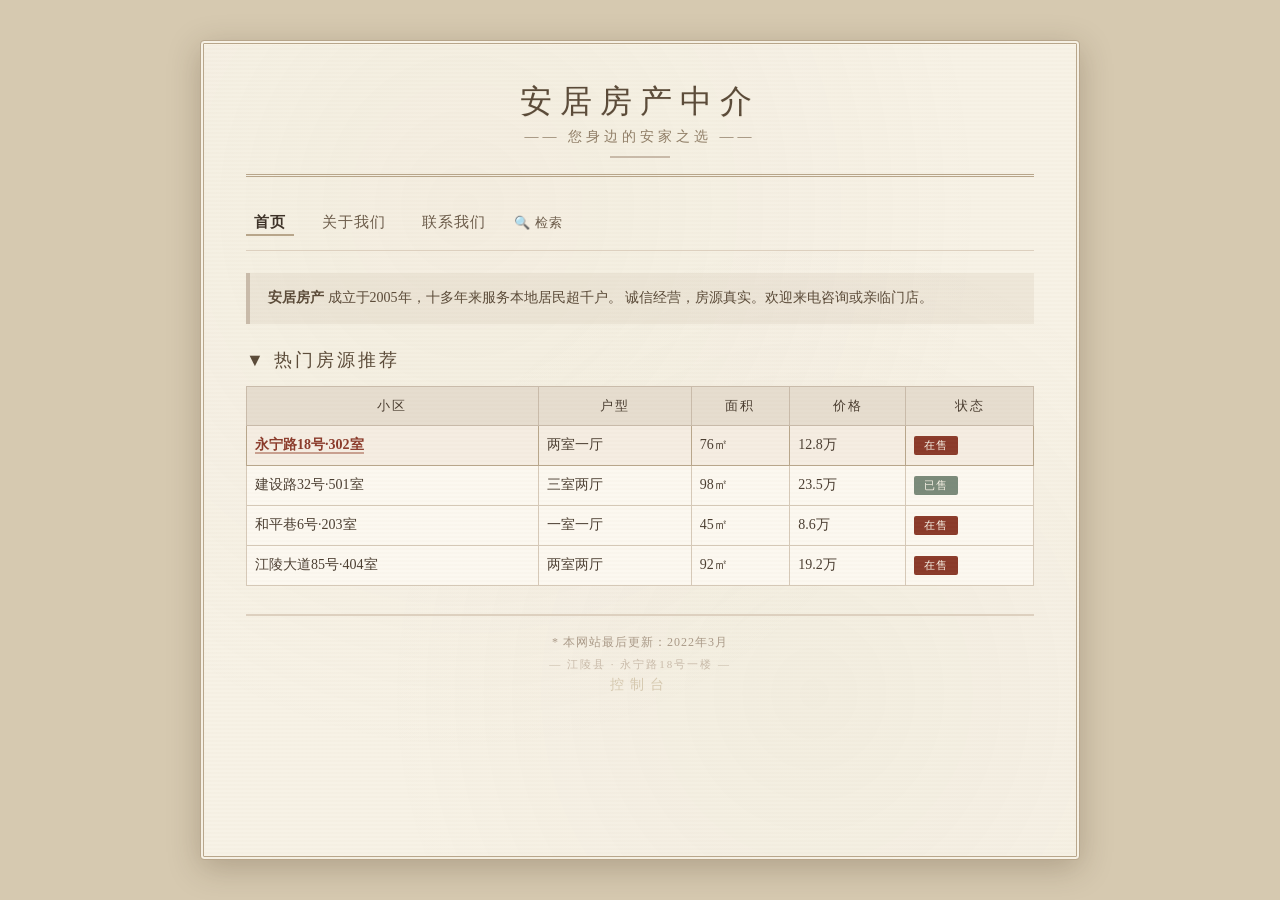
==== commit 685a3a3d: "Update index.html" ====
--- a/index.html
+++ b/index.html
@@ -2,812 +2,259 @@
 <html lang="zh-CN">
 <head>
     <meta charset="UTF-8" />
-    <meta name="viewport" content="width=device-width, initial-scale=1.0, maximum-scale=1.0, user-scalable=no" />
+    <meta name="viewport" content="width=device-width, initial-scale=1.0" />
     <title>安居房产中介 · 江陵县</title>
+    <link rel="stylesheet" href="style.css" />
     <style>
-        /* ===== 全局重置 & 复古基调 ===== */
-        * {
-            margin: 0;
-            padding: 0;
-            box-sizing: border-box;
-        }
-
-        body {
-            background: #d6c9b0;
-            font-family: "SimSun", "宋体", "Times New Roman", serif;
-            display: flex;
-            justify-content: center;
-            padding: 40px 20px;
-            min-height: 100vh;
-        }
-
-        .site-wrapper {
-            max-width: 880px;
-            width: 100%;
-            background: #f7f2e6;
-            background-image:
-                radial-gradient(ellipse at 30% 20%, rgba(200, 180, 150, 0.08) 0%, transparent 60%),
-                radial-gradient(ellipse at 70% 80%, rgba(180, 160, 130, 0.06) 0%, transparent 50%);
-            border: 4px double #b8a68b;
-            border-radius: 4px;
-            padding: 36px 42px 28px;
-            box-shadow: 0 8px 32px rgba(60, 40, 20, 0.25), inset 0 1px 0 rgba(255, 248, 235, 0.6);
-            position: relative;
-        }
-
-        .site-wrapper::before {
-            content: "";
-            position: absolute;
-            top: 0;
-            left: 0;
-            right: 0;
-            bottom: 0;
-            background-image: repeating-linear-gradient(0deg,
-                    transparent,
-                    transparent 2px,
-                    rgba(180, 160, 130, 0.03) 2px,
-                    rgba(180, 160, 130, 0.03) 4px);
-            pointer-events: none;
-            border-radius: 4px;
-        }
-
-        /* ===== 页眉 ===== */
-        .header {
-            border-bottom: 3px double #b8a68b;
-            padding-bottom: 16px;
-            margin-bottom: 24px;
-            text-align: center;
-        }
-
-        .header h1 {
-            font-size: 32px;
-            font-weight: normal;
-            color: #5a4a38;
-            letter-spacing: 8px;
-            text-shadow: 0 1px 0 #ede6d8;
-            font-family: "SimSun", "宋体", serif;
-        }
-
-        .header .sub {
-            font-size: 14px;
-            color: #8f7d66;
-            letter-spacing: 4px;
-            margin-top: 4px;
-            font-family: "SimSun", "宋体", serif;
-        }
-
-        .header .divider {
-            display: block;
-            width: 60px;
-            height: 2px;
-            background: #c9bbaa;
-            margin: 10px auto 0;
-        }
-
-        /* ===== 导航 ===== */
-        .nav {
-            display: flex;
-            justify-content: center;
-            gap: 32px;
-            font-size: 15px;
-            padding: 10px 0 14px;
-            border-bottom: 1px solid #ddd0bf;
-            margin-bottom: 22px;
-            flex-wrap: wrap;
-        }
-
-        .nav a {
-            color: #6a5a48;
-            text-decoration: none;
-            padding: 2px 8px;
-            border-bottom: 2px solid transparent;
-            transition: border-color 0.2s, color 0.2s;
-            cursor: pointer;
-            font-family: "SimSun", "宋体", serif;
-            letter-spacing: 1px;
-        }
-
-        .nav a:hover {
-            border-bottom-color: #b8a68b;
-            color: #3d3228;
-        }
-
-        .nav .active {
-            border-bottom-color: #b8a68b;
-            color: #3d3228;
-            font-weight: bold;
-        }
-
-        /* ===== 欢迎语 ===== */
-        .welcome {
-            font-size: 14px;
-            color: #5a4a38;
-            line-height: 1.9;
-            margin-bottom: 24px;
-            padding: 12px 18px;
-            background: rgba(200, 185, 165, 0.2);
-            border-left: 4px solid #c9bbaa;
-            font-family: "SimSun", "宋体", serif;
-        }
-
-        .welcome strong {
-            color: #3d3228;
-        }
-
-        /* ===== 房源表格 ===== */
-        .section-title {
-            font-size: 18px;
-            color: #5a4a38;
-            font-weight: normal;
-            letter-spacing: 3px;
-            margin-bottom: 14px;
-            font-family: "SimSun", "宋体", serif;
-        }
-
-        .property-table {
-            width: 100%;
-            border-collapse: collapse;
-            font-size: 14px;
-            margin-bottom: 28px;
-            font-family: "SimSun", "宋体", serif;
-        }
-
-        .property-table th {
-            background: #e6ddcf;
-            color: #4a3d30;
-            font-weight: normal;
-            padding: 10px 8px;
-            border: 1px solid #c9bbaa;
-            letter-spacing: 2px;
+        /* 搜索栏样式 — 与整体风格统一 */
+        .search-bar {
+            display: inline-flex;
+            align-items: center;
+            gap: 4px;
+            margin-left: 16px;
+        }
+
+        .search-bar input {
+            padding: 4px 10px;
             font-size: 13px;
-        }
-
-        .property-table td {
-            padding: 10px 8px;
-            border: 1px solid #d6c9b8;
-            color: #4a3d30;
-            background: #fcf8f0;
-        }
-
-        .property-table tr:hover td {
-            background: #f5efe6;
-        }
-
-        .highlight-row td {
-            background: #f5ede2 !important;
-            border-color: #b8a68b;
-        }
-
-        .highlight-row .prop-link {
-            color: #8a3a2a;
-            font-weight: bold;
-            text-decoration: none;
-            border-bottom: 2px solid #c9a090;
-            cursor: pointer;
-            transition: color 0.2s;
-        }
-
-        .highlight-row .prop-link:hover {
-            color: #5a2018;
-        }
-
-        .status-badge {
-            display: inline-block;
-            background: #8a3a2a;
-            color: #f7f2e6;
-            font-size: 11px;
-            padding: 2px 10px;
-            letter-spacing: 1px;
-            border-radius: 2px;
-            font-family: "SimSun", "宋体", serif;
-        }
-
-        .status-sold {
-            background: #7a8a7a;
-        }
-
-        /* ===== 底部 ===== */
-        .footer {
-            border-top: 2px solid #ddd0bf;
-            padding-top: 18px;
-            margin-top: 6px;
-            font-size: 13px;
-            color: #8f7d66;
-            text-align: center;
-            font-family: "SimSun", "宋体", serif;
-            letter-spacing: 1px;
-            position: relative;
-        }
-
-        .footer .update {
-            color: #aa9a88;
-            font-size: 12px;
-        }
-
-        .footer .whisper {
-            display: block;
-            font-size: 11px;
-            color: #c9bbaa;
-            margin-top: 6px;
-            letter-spacing: 2px;
-        }
-
-        /* ===== 模态框通用 ===== */
-        .modal-overlay {
-            display: none;
-            position: fixed;
-            top: 0;
-            left: 0;
-            width: 100%;
-            height: 100%;
-            background: rgba(30, 22, 16, 0.75);
-            backdrop-filter: blur(4px);
-            z-index: 1000;
-            justify-content: center;
-            align-items: center;
-            padding: 24px;
-            animation: fadeIn 0.35s ease;
-        }
-
-        .modal-overlay.active {
-            display: flex;
-        }
-
-        @keyframes fadeIn {
-            0% {
-                opacity: 0;
-                transform: scale(0.96);
-            }
-            100% {
-                opacity: 1;
-                transform: scale(1);
-            }
-        }
-
-        .modal-box {
-            background: #f7f2e6;
-            max-width: 600px;
-            width: 100%;
-            max-height: 90vh;
-            overflow-y: auto;
-            padding: 32px 36px;
-            border: 4px double #b8a68b;
-            border-radius: 4px;
-            box-shadow: 0 20px 60px rgba(0, 0, 0, 0.5);
-            position: relative;
-            font-family: "SimSun", "宋体", serif;
-        }
-
-        .modal-box .close-btn {
-            position: absolute;
-            top: 12px;
-            right: 18px;
-            font-size: 24px;
-            color: #8f7d66;
-            cursor: pointer;
-            transition: color 0.2s;
-            background: none;
-            border: none;
-            font-family: "SimSun", "宋体", serif;
-            line-height: 1;
-        }
-
-        .modal-box .close-btn:hover {
-            color: #4a3d30;
-        }
-
-        .modal-box h2 {
-            font-size: 20px;
-            font-weight: normal;
-            color: #5a4a38;
-            letter-spacing: 3px;
-            border-bottom: 2px solid #ddd0bf;
-            padding-bottom: 12px;
-            margin-bottom: 18px;
-            font-family: "SimSun", "宋体", serif;
-        }
-
-        .modal-box p,
-        .modal-box li {
-            font-size: 14px;
-            line-height: 1.9;
-            color: #4a3d30;
-            font-family: "SimSun", "宋体", serif;
-        }
-
-        .modal-box ul {
-            padding-left: 20px;
-            margin: 8px 0 12px;
-        }
-
-        .photo-placeholder {
-            width: 100%;
-            aspect-ratio: 16 / 10;
-            background: #2c241c;
-            border-radius: 2px;
-            margin: 14px 0 16px;
-            position: relative;
-            overflow: hidden;
-            border: 1px solid #b8a68b;
-        }
-
-        .photo-placeholder canvas {
-            width: 100%;
-            height: 100%;
-            display: block;
-        }
-
-        .photo-caption {
-            font-size: 12px;
-            color: #8f7d66;
-            text-align: right;
-            margin-top: -10px;
-            margin-bottom: 14px;
-            letter-spacing: 1px;
-            font-family: "SimSun", "宋体", serif;
-        }
-
-        .detail-meta {
-            font-size: 13px;
-            color: #6a5a48;
-            line-height: 2;
-            background: rgba(200, 185, 165, 0.15);
-            padding: 10px 14px;
-            border-left: 3px solid #c9bbaa;
-            margin: 10px 0 14px;
-            font-family: "SimSun", "宋体", serif;
-        }
-
-        .detail-meta strong {
-            color: #4a3d30;
-        }
-
-        .detail-footer {
-            font-size: 12px;
-            color: #aa9a88;
-            margin-top: 14px;
-            border-top: 1px solid #ddd0bf;
-            padding-top: 12px;
-            text-align: right;
-            font-family: "SimSun", "宋体", serif;
-        }
-
-        .team-photo {
-            width: 100%;
-            aspect-ratio: 16 / 9;
-            background: #d6c9b8;
-            border-radius: 2px;
-            margin: 12px 0 14px;
-            border: 1px solid #b8a68b;
-            overflow: hidden;
-            position: relative;
-        }
-
-        .team-photo canvas {
-            width: 100%;
-            height: 100%;
-            display: block;
-        }
-
-        .team-caption {
-            font-size: 13px;
-            color: #5a4a38;
-            text-align: center;
-            line-height: 1.8;
-            font-family: "SimSun", "宋体", serif;
-            padding: 4px 0;
-        }
-
-        .team-caption .hint {
-            color: #8f7d66;
-            font-size: 12px;
-        }
-
-        .contact-info {
-            font-size: 14px;
-            color: #4a3d30;
-            line-height: 2.2;
-            margin-bottom: 16px;
-            font-family: "SimSun", "宋体", serif;
-        }
-
-        .contact-info .phone {
-            color: #6a3a2a;
-            font-weight: bold;
-            letter-spacing: 1px;
-        }
-
-        .password-section {
-            border-top: 2px solid #ddd0bf;
-            padding-top: 18px;
-            margin-top: 6px;
-        }
-
-        .password-section label {
-            font-size: 14px;
-            color: #4a3d30;
-            display: block;
-            margin-bottom: 8px;
-            font-family: "SimSun", "宋体", serif;
-            letter-spacing: 1px;
-        }
-
-        .password-input-group {
-            display: flex;
-            gap: 10px;
-            align-items: center;
-            flex-wrap: wrap;
-        }
-
-        .password-input-group input {
-            flex: 1;
-            min-width: 120px;
-            padding: 8px 14px;
-            font-size: 14px;
             font-family: "SimSun", "宋体", serif;
             border: 2px solid #c9bbaa;
             background: #fcf8f0;
             color: #3d3228;
             outline: none;
-            transition: border-color 0.3s;
             border-radius: 2px;
-        }
-
-        .password-input-group input:focus {
-            border-color: #8f7d66;
-        }
-
-        .password-input-group button {
-            padding: 8px 24px;
+            width: 130px;
+            transition: border-color 0.2s, width 0.3s;
+            height: 28px;
+            box-shadow: inset 0 1px 3px rgba(0,0,0,0.04);
+        }
+
+        .search-bar input:focus {
+            border-color: #8a7a6a;
+            width: 170px;
+        }
+
+        .search-bar input::placeholder {
+            color: #c9bbaa;
+            font-size: 12px;
+            letter-spacing: 1px;
+        }
+
+        .search-bar button {
+            padding: 4px 10px;
             font-size: 14px;
             font-family: "SimSun", "宋体", serif;
             background: #b8a68b;
             color: #f7f2e6;
-            border: none;
+            border: 2px solid #b8a68b;
             border-radius: 2px;
             cursor: pointer;
-            transition: background 0.2s;
+            transition: background 0.2s, border-color 0.2s;
+            height: 28px;
+            line-height: 1;
+            letter-spacing: 1px;
+        }
+
+        .search-bar button:hover {
+            background: #8f7d66;
+            border-color: #8f7d66;
+        }
+
+        /* 搜索面板 */
+        .search-results {
+            display: none;
+            position: fixed;
+            top: 80px;
+            right: 20px;
+            max-width: 420px;
+            width: 100%;
+            background: #f7f2e6;
+            border: 3px double #b8a68b;
+            border-radius: 4px;
+            padding: 18px 22px;
+            box-shadow: 0 8px 32px rgba(0, 0, 0, 0.3);
+            z-index: 2000;
+            max-height: 60vh;
+            overflow-y: auto;
+            font-family: "SimSun", "宋体", serif;
+        }
+
+        .search-results.show {
+            display: block;
+            animation: fadeIn 0.25s ease;
+        }
+
+        .search-results .result-title {
+            font-size: 14px;
+            font-weight: bold;
+            color: #3d3228;
+            border-bottom: 2px solid #ddd0bf;
+            padding-bottom: 8px;
+            margin-bottom: 10px;
             letter-spacing: 2px;
         }
 
-        .password-input-group button:hover {
-            background: #8f7d66;
-        }
-
-        .password-result {
-            margin-top: 12px;
-            font-size: 14px;
-            color: #6a3a2a;
-            min-height: 24px;
-            font-family: "SimSun", "宋体", serif;
-        }
-
-        .password-result.error {
+        .search-results .result-item {
+            font-size: 13px;
+            color: #4a3d30;
+            padding: 6px 0;
+            border-bottom: 1px solid #e6ddcf;
+            line-height: 1.9;
+        }
+
+        .search-results .result-item:last-child {
+            border-bottom: none;
+        }
+
+        .search-results .result-item .highlight {
             color: #8a3a2a;
-        }
-
-        .password-result.success {
-            color: #3a6a3a;
-        }
-
-        /* ===== 控制台入口（默认隐藏） ===== */
-        #consoleEntry {
-            display: none;
+            font-weight: bold;
+        }
+
+        .search-results .result-item a {
+            color: #8a3a2a;
+            text-decoration: none;
+            border-bottom: 1px dashed #c9a090;
+            font-weight: bold;
+        }
+
+        .search-results .result-item a:hover {
+            color: #5a2018;
+            border-bottom-color: #5a2018;
+        }
+
+        .search-results .no-result {
+            font-size: 13px;
+            color: #8f7d66;
             text-align: center;
-            margin-top: 12px;
-            padding-top: 10px;
-            border-top: 1px solid #e6ddcf;
-        }
-
-        #consoleEntry a {
-            color: #8a7a6a;
-            text-decoration: none;
-            font-size: 14px;
-            letter-spacing: 4px;
-            font-family: 'Courier New', monospace;
-            transition: color 0.3s;
-        }
-
-        #consoleEntry a:hover {
-            color: #4a3d30;
-        }
-
-        /* ===== 聊天窗口 ===== */
-        .chat-window {
-            position: fixed;
-            bottom: 80px;
-            right: 20px;
-            width: 380px;
-            max-width: calc(100vw - 40px);
-            max-height: 460px;
-            background: #1e1612;
-            border: 2px solid #4a3d30;
-            border-radius: 6px;
-            box-shadow: 0 8px 40px rgba(0, 0, 0, 0.7);
-            z-index: 2000;
-            display: none;
-            flex-direction: column;
-            font-family: "Courier New", "SimSun", monospace;
-            overflow: hidden;
-        }
-
-        .chat-window.open {
-            display: flex;
-            animation: slideUp 0.25s ease;
-        }
-
-        @keyframes slideUp {
-            0% { opacity: 0; transform: translateY(12px) scale(0.96); }
-            100% { opacity: 1; transform: translateY(0) scale(1); }
-        }
-
-        .chat-window .chat-header {
-            background: #2c241c;
-            padding: 8px 14px;
-            border-bottom: 1px solid #3d3228;
-            display: flex;
-            justify-content: space-between;
-            align-items: center;
-            flex-shrink: 0;
-        }
-
-        .chat-window .chat-header .chat-title {
-            color: #8a7a6a;
-            font-size: 13px;
-            letter-spacing: 2px;
-        }
-
-        .chat-window .chat-header .chat-close {
+            padding: 16px 0;
+            line-height: 2;
+        }
+
+        .search-results .close-search {
+            position: absolute;
+            top: 6px;
+            right: 12px;
+            font-size: 18px;
+            color: #8f7d66;
+            cursor: pointer;
             background: none;
             border: none;
-            color: #6a5a48;
-            font-size: 18px;
-            cursor: pointer;
+            font-family: "SimSun", "宋体", serif;
             transition: color 0.2s;
-        }
-
-        .chat-window .chat-header .chat-close:hover {
-            color: #f7f2e6;
-        }
-
-        .chat-window .chat-body {
-            flex: 1;
-            padding: 10px 14px;
-            overflow-y: auto;
-            max-height: 320px;
-            min-height: 100px;
-            background: #1a1410;
-        }
-
-        .chat-window .chat-body .msg {
-            font-size: 13px;
-            line-height: 1.8;
-            color: #d6c9b8;
-            margin-bottom: 4px;
             padding: 4px 8px;
-            border-left: 2px solid transparent;
-            word-wrap: break-word;
-        }
-
-        .chat-window .chat-body .msg.system {
-            color: #8a7a6a;
-            font-size: 12px;
-            border-left-color: #4a3d30;
-        }
-
-        .chat-window .chat-body .msg.npc {
-            color: #c9a090;
-            border-left-color: #6a3a2a;
-        }
-
-        .chat-window .chat-body .msg.user {
-            color: #d6c9b8;
-            border-left-color: #6a5a48;
-            text-align: right;
-        }
-
-        .chat-window .chat-input-area {
-            display: flex;
-            padding: 6px 10px 8px;
-            border-top: 1px solid #3d3228;
-            background: #1a1410;
-            flex-shrink: 0;
-            gap: 4px;
-        }
-
-        .chat-window .chat-input-area input {
-            flex: 1;
-            padding: 6px 10px;
-            font-size: 13px;
-            font-family: "Courier New", monospace;
-            background: #2c241c;
-            border: 1px solid #4a3d30;
-            border-radius: 2px;
-            color: #d6c9b8;
-            outline: none;
-        }
-
-        .chat-window .chat-input-area input:focus {
-            border-color: #6a5a48;
-        }
-
-        .chat-window .chat-input-area input::placeholder {
+        }
+
+        .search-results .close-search:hover {
             color: #4a3d30;
         }
 
-        .chat-window .chat-input-area button {
-            padding: 6px 14px;
-            font-size: 13px;
-            font-family: "Courier New", monospace;
-            background: #3d3228;
-            border: 1px solid #4a3d30;
-            border-radius: 2px;
-            color: #8a7a6a;
-            cursor: pointer;
-            transition: background 0.2s, color 0.2s;
-        }
-
-        .chat-window .chat-input-area button:hover {
-            background: #4a3d30;
-            color: #d6c9b8;
-        }
-
-        /* ===== 响应式 ===== */
+        @keyframes fadeIn {
+            0% { opacity: 0; transform: translateY(-8px); }
+            100% { opacity: 1; transform: translateY(0); }
+        }
+
         @media (max-width: 640px) {
-            .site-wrapper {
-                padding: 20px 16px;
-            }
-            .header h1 {
-                font-size: 24px;
-                letter-spacing: 4px;
+            .search-bar {
+                margin-left: 0;
+                width: 100%;
+                margin-top: 6px;
+            }
+            .search-bar input {
+                width: 100%;
+                flex: 1;
+            }
+            .search-bar input:focus {
+                width: 100%;
+            }
+            .search-results {
+                top: 70px;
+                right: 10px;
+                left: 10px;
+                max-width: none;
+                width: auto;
             }
             .nav {
-                gap: 14px;
-                font-size: 13px;
-            }
-            .property-table {
-                font-size: 12px;
-            }
-            .property-table th,
-            .property-table td {
-                padding: 6px 4px;
-            }
-            .modal-box {
-                padding: 22px 18px;
-            }
-            .modal-box h2 {
-                font-size: 18px;
-            }
-            .password-input-group {
-                flex-direction: column;
-                align-items: stretch;
-            }
-            .password-input-group button {
-                padding: 10px;
-            }
-            .chat-window {
-                bottom: 60px;
-                right: 10px;
-                width: calc(100vw - 20px);
-                max-height: 70vh;
-            }
-            .chat-window .chat-body {
-                max-height: 50vh;
-                min-height: 80px;
-            }
-        }
-
-        /* 滚动条复古 */
-        .modal-box::-webkit-scrollbar,
-        .chat-window .chat-body::-webkit-scrollbar {
-            width: 4px;
-        }
-        .modal-box::-webkit-scrollbar-track,
-        .chat-window .chat-body::-webkit-scrollbar-track {
-            background: #2c241c;
-        }
-        .modal-box::-webkit-scrollbar-thumb,
-        .chat-window .chat-body::-webkit-scrollbar-thumb {
-            background: #6a5a48;
-            border-radius: 4px;
+                flex-wrap: wrap;
+            }
         }
     </style>
 </head>
 <body>
-
-    <div class="site-wrapper" id="app">
-
-        <!-- ===== 页眉 ===== -->
+    <div class="site-wrapper">
+        <!-- 页眉 -->
         <div class="header">
             <h1>安居房产中介</h1>
             <div class="sub">—— 您身边的安家之选 ——</div>
             <span class="divider"></span>
         </div>
 
-        <!-- ===== 导航 ===== -->
+        <!-- 导航 + 搜索栏 -->
         <div class="nav">
-            <a class="active">首页</a>
-            <a onclick="openModal('about')">关于我们</a>
-            <a onclick="openModal('contact')">联系我们</a>
-        </div>
-
-        <!-- ===== 欢迎语 ===== -->
+            <div style="display:flex; flex-wrap:wrap; align-items:center; gap:8px 16px; width:100%;">
+                <div style="display:flex; gap:20px; flex-wrap:wrap;">
+                    <a class="active">首页</a>
+                    <a onclick="openModal('about')">关于我们</a>
+                    <a onclick="openModal('contact')">联系我们</a>
+                </div>
+                <a href="search.html" style="color:#6a5a48; text-decoration:none; font-size:13px; border-bottom:2px solid transparent; transition:border-color 0.2s; padding:2px 4px; letter-spacing:1px;">
+                    🔍 检索
+                </a>
+            </div>
+        </div>
+
+        <!-- 欢迎语 -->
         <div class="welcome">
             <strong>安居房产</strong> 成立于2005年，十多年来服务本地居民超千户。
             诚信经营，房源真实。欢迎来电咨询或亲临门店。
         </div>
 
-        <!-- ===== 房源列表 ===== -->
+        <!-- 房源列表 -->
         <div class="section-title">▼ 热门房源推荐</div>
-
         <table class="property-table">
             <thead>
-                <tr>
-                    <th>小区</th>
-                    <th>户型</th>
-                    <th>面积</th>
-                    <th>价格</th>
-                    <th>状态</th>
-                </tr>
+                <tr><th>小区</th><th>户型</th><th>面积</th><th>价格</th><th>状态</th></tr>
             </thead>
             <tbody>
-                <!-- 302室 · 高亮 -->
                 <tr class="highlight-row">
-                    <td>
-                        <a class="prop-link" onclick="openModal('property')">永宁路18号·302室</a>
-                    </td>
-                    <td>两室一厅</td>
-                    <td>76㎡</td>
-                    <td>12.8万</td>
+                    <td><a class="prop-link" onclick="openModal('property')">永宁路18号·302室</a></td>
+                    <td>两室一厅</td><td>76㎡</td><td>12.8万</td>
                     <td><span class="status-badge">在售</span></td>
                 </tr>
                 <tr>
                     <td>建设路32号·501室</td>
-                    <td>三室两厅</td>
-                    <td>98㎡</td>
-                    <td>23.5万</td>
+                    <td>三室两厅</td><td>98㎡</td><td>23.5万</td>
                     <td><span class="status-badge status-sold">已售</span></td>
                 </tr>
                 <tr>
                     <td>和平巷6号·203室</td>
-                    <td>一室一厅</td>
-                    <td>45㎡</td>
-                    <td>8.6万</td>
+                    <td>一室一厅</td><td>45㎡</td><td>8.6万</td>
                     <td><span class="status-badge">在售</span></td>
                 </tr>
                 <tr>
                     <td>江陵大道85号·404室</td>
-                    <td>两室两厅</td>
-                    <td>92㎡</td>
-                    <td>19.2万</td>
+                    <td>两室两厅</td><td>92㎡</td><td>19.2万</td>
                     <td><span class="status-badge">在售</span></td>
                 </tr>
             </tbody>
         </table>
 
-        <!-- ===== 底部 ===== -->
+        <!-- 底部 -->
         <div class="footer">
-            <span class="update">* 本网站最后更新：2026年3月</span>
+            <span class="update">* 本网站最后更新：2022年3月</span>
             <span class="whisper">— 江陵县 · 永宁路18号一楼 —</span>
-        </div>
-
-        <!-- ===== 控制台入口（默认隐藏） ===== -->
-        <div id="consoleEntry">
-            <a href="#" onclick="openConsole()">⌨ 控制台</a>
-        </div>
-
-        <!-- ============================================================ -->
-        <!-- ===== 模态框1：房源详情（302室） ===== -->
+            <span class="chat-trigger" onclick="openChat()" style="color:#d6c9b0; font-size:14px; letter-spacing:6px; cursor:pointer; user-select:none; display:block; margin-top:4px;">控制台</span>
+        </div>
+
+        <!-- ===== 模态框1：房源详情 ===== -->
         <div class="modal-overlay" id="modal-property">
             <div class="modal-box">
                 <button class="close-btn" onclick="closeModal('property')">✕</button>
                 <h2>永宁路18号 · 302室</h2>
-
                 <div class="photo-placeholder">
-                    <canvas id="roomCanvas" width="800" height="500"></canvas>
+                    <img src="images/room.jpg" alt="302室客厅" style="width:100%; height:100%; object-fit:cover;" />
                 </div>
                 <div class="photo-caption">[ 室内实拍 · 摄于2021年11月 ]</div>
-
                 <div class="detail-meta">
                     <strong>位置：</strong>江陵县永宁路18号，3楼（共6层）<br />
                     <strong>户型：</strong>两室一厅一卫，南北通透<br />
@@ -815,15 +262,11 @@
                     <strong>年代：</strong>1998年建<br />
                     <strong>价格：</strong>12.8万（可小刀）
                 </div>
-
                 <p style="font-size:14px; color:#4a3d30; line-height:1.9;">
-                    老城核心地段，步行5分钟到菜市场、10分钟到县医院。
+                    老城核心地段，步行5分钟到菜市场、10分钟到县医院。(4T)
                     适合养老或刚需上车。房子已腾空，简单装修，拎包入住。
                 </p>
-
-                <div class="detail-footer">
-                    看房请联系中介 · 钥匙在店内
-                </div>
+                <div class="detail-footer">看房请联系中介 · 钥匙在店内</div>
             </div>
         </div>
 
@@ -835,15 +278,13 @@
                 <p style="font-size:14px; color:#5a4a38; margin-bottom:10px;">
                     安居房产中介成立至今，感谢每一位员工的付出。
                 </p>
-
                 <div class="team-photo">
-                    <canvas id="teamCanvas" width="800" height="450"></canvas>
+                    <img src="images/team.jpg" alt="员工合影" style="width:100%; height:100%; object-fit:cover;" />
                 </div>
                 <div class="team-caption">
                     左起：张伟（店长）、李婷、王芳、陈磊、苏晚（实习生）
                     <span class="hint">｜ 摄于2021年7月</span>
                 </div>
-
                 <p style="font-size:13px; color:#8f7d66; margin-top:12px; line-height:1.8; text-align:center; border-top:1px solid #ddd0bf; padding-top:14px;">
                     — 用心服务，真诚待客 —
                 </p>
@@ -855,13 +296,11 @@
             <div class="modal-box">
                 <button class="close-btn" onclick="closeModal('contact')">✕</button>
                 <h2>联系我们</h2>
-
                 <div class="contact-info">
                     <strong>地址：</strong>江陵县永宁路18号一楼（安居房产中介）<br />
                     <strong>电话：</strong><span class="phone">0717-555-3847</span><br />
                     <strong>营业：</strong>工作日 9:00 – 17:00
                 </div>
-
                 <div class="password-section">
                     <label>🔑 在线看房预约 · 请输入看房密码</label>
                     <div class="password-input-group">
@@ -873,25 +312,26 @@
             </div>
         </div>
 
-        <!-- ===== 模拟控制台窗口 ===== -->
-        <div class="chat-window" id="chatWindow">
-            <div class="chat-header">
-                <span class="chat-title">◇ 永宁路18号 · 回声</span>
-                <button class="chat-close" onclick="closeChat()">✕</button>
-            </div>
-            <div class="chat-body" id="chatBody">
-                <div class="msg system">—— 你听到了一个声音 ——</div>
-                <div class="msg npc">“你终于来了。我是陈永宁，这栋楼里困住的人。”</div>
-                <div class="msg npc">“问我问题，或者直接说‘你是谁’。”</div>
-            </div>
-            <div class="chat-input-area">
-                <input type="text" id="chatInput" placeholder="输入…" />
-                <button onclick="sendChat()">发送</button>
-            </div>
+        <!-- ===== 搜索面板 ===== -->
+        <div class="search-results" id="searchResults">
+            <button class="close-search" onclick="closeSearch()">✕</button>
+            <div class="result-title">🔍 搜索结果</div>
+            <div id="searchContent"></div>
         </div>
 
     </div>
-
     <script src="script.js"></script>
+    <script>
+    // 检测 URL 参数，自动打开模态框
+    (function() {
+        const params = new URLSearchParams(window.location.search);
+        const modal = params.get('modal');
+        if (modal === 'about') {
+            setTimeout(function() {
+                openModal('about');
+            }, 300);
+        }
+    })();
+</script>
 </body>
 </html>
--- a/style.css
+++ b/style.css
@@ -0,0 +1,609 @@
+/* ===== 全局重置 ===== */
+* {
+    margin: 0;
+    padding: 0;
+    box-sizing: border-box;
+}
+
+body {
+    background: #d6c9b0;
+    font-family: "SimSun", "宋体", "Times New Roman", serif;
+    display: flex;
+    justify-content: center;
+    padding: 40px 20px;
+    min-height: 100vh;
+}
+
+.site-wrapper {
+    max-width: 880px;
+    width: 100%;
+    background: #f7f2e6;
+    background-image:
+        radial-gradient(ellipse at 30% 20%, rgba(200, 180, 150, 0.08) 0%, transparent 60%),
+        radial-gradient(ellipse at 70% 80%, rgba(180, 160, 130, 0.06) 0%, transparent 50%);
+    border: 4px double #b8a68b;
+    border-radius: 4px;
+    padding: 36px 42px 28px;
+    box-shadow: 0 8px 32px rgba(60, 40, 20, 0.25), inset 0 1px 0 rgba(255, 248, 235, 0.6);
+    position: relative;
+}
+
+.site-wrapper::before {
+    content: "";
+    position: absolute;
+    top: 0;
+    left: 0;
+    right: 0;
+    bottom: 0;
+    background-image: repeating-linear-gradient(0deg, transparent, transparent 2px, rgba(180, 160, 130, 0.03) 2px, rgba(180, 160, 130, 0.03) 4px);
+    pointer-events: none;
+    border-radius: 4px;
+}
+
+.header {
+    border-bottom: 3px double #b8a68b;
+    padding-bottom: 16px;
+    margin-bottom: 24px;
+    text-align: center;
+}
+
+.header h1 {
+    font-size: 32px;
+    font-weight: normal;
+    color: #5a4a38;
+    letter-spacing: 8px;
+    text-shadow: 0 1px 0 #ede6d8;
+}
+
+.header .sub {
+    font-size: 14px;
+    color: #8f7d66;
+    letter-spacing: 4px;
+    margin-top: 4px;
+}
+
+.header .divider {
+    display: block;
+    width: 60px;
+    height: 2px;
+    background: #c9bbaa;
+    margin: 10px auto 0;
+}
+
+.nav {
+    display: flex;
+    justify-content: center;
+    gap: 32px;
+    font-size: 15px;
+    padding: 10px 0 14px;
+    border-bottom: 1px solid #ddd0bf;
+    margin-bottom: 22px;
+    flex-wrap: wrap;
+}
+
+.nav a {
+    color: #6a5a48;
+    text-decoration: none;
+    padding: 2px 8px;
+    border-bottom: 2px solid transparent;
+    cursor: pointer;
+    transition: border-color 0.2s, color 0.2s;
+    letter-spacing: 1px;
+}
+
+.nav a:hover {
+    border-bottom-color: #b8a68b;
+    color: #3d3228;
+}
+.nav .active {
+    border-bottom-color: #b8a68b;
+    color: #3d3228;
+    font-weight: bold;
+}
+
+.welcome {
+    font-size: 14px;
+    color: #5a4a38;
+    line-height: 1.9;
+    margin-bottom: 24px;
+    padding: 12px 18px;
+    background: rgba(200, 185, 165, 0.2);
+    border-left: 4px solid #c9bbaa;
+}
+
+.section-title {
+    font-size: 18px;
+    color: #5a4a38;
+    font-weight: normal;
+    letter-spacing: 3px;
+    margin-bottom: 14px;
+}
+
+.property-table {
+    width: 100%;
+    border-collapse: collapse;
+    font-size: 14px;
+    margin-bottom: 28px;
+}
+
+.property-table th {
+    background: #e6ddcf;
+    color: #4a3d30;
+    font-weight: normal;
+    padding: 10px 8px;
+    border: 1px solid #c9bbaa;
+    letter-spacing: 2px;
+    font-size: 13px;
+}
+
+.property-table td {
+    padding: 10px 8px;
+    border: 1px solid #d6c9b8;
+    color: #4a3d30;
+    background: #fcf8f0;
+}
+
+.property-table tr:hover td {
+    background: #f5efe6;
+}
+
+.highlight-row td {
+    background: #f5ede2 !important;
+    border-color: #b8a68b;
+}
+
+.highlight-row .prop-link {
+    color: #8a3a2a;
+    font-weight: bold;
+    text-decoration: none;
+    border-bottom: 2px solid #c9a090;
+    cursor: pointer;
+    transition: color 0.2s;
+}
+
+.highlight-row .prop-link:hover {
+    color: #5a2018;
+}
+
+.status-badge {
+    display: inline-block;
+    background: #8a3a2a;
+    color: #f7f2e6;
+    font-size: 11px;
+    padding: 2px 10px;
+    letter-spacing: 1px;
+    border-radius: 2px;
+}
+
+.status-sold {
+    background: #7a8a7a;
+}
+
+.footer {
+    border-top: 2px solid #ddd0bf;
+    padding-top: 18px;
+    margin-top: 6px;
+    font-size: 13px;
+    color: #8f7d66;
+    text-align: center;
+    letter-spacing: 1px;
+}
+
+.footer .update {
+    color: #aa9a88;
+    font-size: 12px;
+}
+
+.footer .whisper {
+    display: block;
+    font-size: 11px;
+    color: #c9bbaa;
+    margin-top: 6px;
+    letter-spacing: 2px;
+}
+
+/* 模态框 */
+.modal-overlay {
+    display: none;
+    position: fixed;
+    top: 0;
+    left: 0;
+    width: 100%;
+    height: 100%;
+    background: rgba(30, 22, 16, 0.75);
+    backdrop-filter: blur(4px);
+    z-index: 1000;
+    justify-content: center;
+    align-items: center;
+    padding: 24px;
+    animation: fadeIn 0.35s ease;
+}
+
+.modal-overlay.active {
+    display: flex;
+}
+
+@keyframes fadeIn {
+    0% { opacity: 0; transform: scale(0.96); }
+    100% { opacity: 1; transform: scale(1); }
+}
+
+.modal-box {
+    background: #f7f2e6;
+    max-width: 600px;
+    width: 100%;
+    max-height: 90vh;
+    overflow-y: auto;
+    padding: 32px 36px;
+    border: 4px double #b8a68b;
+    border-radius: 4px;
+    box-shadow: 0 20px 60px rgba(0, 0, 0, 0.5);
+    position: relative;
+}
+
+.modal-box .close-btn {
+    position: absolute;
+    top: 12px;
+    right: 18px;
+    font-size: 24px;
+    color: #8f7d66;
+    cursor: pointer;
+    background: none;
+    border: none;
+    line-height: 1;
+}
+
+.modal-box .close-btn:hover {
+    color: #4a3d30;
+}
+
+.modal-box h2 {
+    font-size: 20px;
+    font-weight: normal;
+    color: #5a4a38;
+    letter-spacing: 3px;
+    border-bottom: 2px solid #ddd0bf;
+    padding-bottom: 12px;
+    margin-bottom: 18px;
+}
+
+.modal-box p, .modal-box li {
+    font-size: 14px;
+    line-height: 1.9;
+    color: #4a3d30;
+}
+
+.photo-placeholder, .team-photo {
+    width: 100%;
+    aspect-ratio: 16 / 10;
+    background: #2c241c;
+    border-radius: 2px;
+    margin: 14px 0 16px;
+    border: 1px solid #b8a68b;
+    overflow: hidden;
+}
+
+.photo-placeholder img, .team-photo img {
+    width: 100%;
+    height: 100%;
+    object-fit: cover;
+    display: block;
+}
+
+.photo-caption {
+    font-size: 12px;
+    color: #8f7d66;
+    text-align: right;
+    margin-top: -10px;
+    margin-bottom: 14px;
+    letter-spacing: 1px;
+}
+
+.detail-meta {
+    font-size: 13px;
+    color: #6a5a48;
+    line-height: 2;
+    background: rgba(200, 185, 165, 0.15);
+    padding: 10px 14px;
+    border-left: 3px solid #c9bbaa;
+    margin: 10px 0 14px;
+}
+
+.detail-meta strong {
+    color: #4a3d30;
+}
+
+.detail-footer {
+    font-size: 12px;
+    color: #aa9a88;
+    margin-top: 14px;
+    border-top: 1px solid #ddd0bf;
+    padding-top: 12px;
+    text-align: right;
+}
+
+.team-caption {
+    font-size: 13px;
+    color: #5a4a38;
+    text-align: center;
+    line-height: 1.8;
+}
+
+.team-caption .hint {
+    color: #8f7d66;
+    font-size: 12px;
+}
+
+.contact-info {
+    font-size: 14px;
+    color: #4a3d30;
+    line-height: 2.2;
+    margin-bottom: 16px;
+}
+
+.contact-info .phone {
+    color: #6a3a2a;
+    font-weight: bold;
+    letter-spacing: 1px;
+}
+
+.password-section {
+    border-top: 2px solid #ddd0bf;
+    padding-top: 18px;
+    margin-top: 6px;
+}
+
+.password-section label {
+    font-size: 14px;
+    color: #4a3d30;
+    display: block;
+    margin-bottom: 8px;
+    letter-spacing: 1px;
+}
+
+.password-input-group {
+    display: flex;
+    gap: 10px;
+    align-items: center;
+    flex-wrap: wrap;
+}
+
+.password-input-group input {
+    flex: 1;
+    min-width: 120px;
+    padding: 8px 14px;
+    font-size: 14px;
+    font-family: "SimSun", "宋体", serif;
+    border: 2px solid #c9bbaa;
+    background: #fcf8f0;
+    color: #3d3228;
+    outline: none;
+    border-radius: 2px;
+}
+
+.password-input-group input:focus {
+    border-color: #8f7d66;
+}
+
+.password-input-group button {
+    padding: 8px 24px;
+    font-size: 14px;
+    font-family: "SimSun", "宋体", serif;
+    background: #b8a68b;
+    color: #f7f2e6;
+    border: none;
+    border-radius: 2px;
+    cursor: pointer;
+    transition: background 0.2s;
+    letter-spacing: 2px;
+}
+
+.password-input-group button:hover {
+    background: #8f7d66;
+}
+
+.password-result {
+    margin-top: 12px;
+    font-size: 14px;
+    color: #6a3a2a;
+    min-height: 24px;
+}
+
+.password-result.error {
+    color: #8a3a2a;
+}
+.password-result.success {
+    color: #3a6a3a;
+}
+
+@media (max-width: 640px) {
+    .site-wrapper { padding: 20px 16px; }
+    .header h1 { font-size: 24px; letter-spacing: 4px; }
+    .nav { gap: 14px; font-size: 13px; }
+    .property-table { font-size: 12px; }
+    .property-table th, .property-table td { padding: 6px 4px; }
+    .modal-box { padding: 22px 18px; }
+    .modal-box h2 { font-size: 18px; }
+    .password-input-group { flex-direction: column; align-items: stretch; }
+    .password-input-group button { padding: 10px; }
+}
+
+.modal-box::-webkit-scrollbar { width: 6px; }
+.modal-box::-webkit-scrollbar-track { background: #e6ddcf; }
+.modal-box::-webkit-scrollbar-thumb { background: #b8a68b; border-radius: 4px; }
+
+/* ===== 隐藏聊天触发器 ===== */
+.chat-trigger {
+    color: #d6c9b0;
+    font-size: 14px;
+    letter-spacing: 6px;
+    cursor: pointer;
+    user-select: none;
+    transition: color 0.2s;
+    display: block;
+    margin-top: 4px;
+    font-family: "SimSun", "宋体", serif;
+}
+
+.chat-trigger:hover {
+    color: #8a7a6a;
+}
+
+/* ===== 聊天窗口 ===== */
+.chat-window {
+    position: fixed;
+    bottom: 20px;
+    right: 20px;
+    width: 380px;
+    max-width: calc(100vw - 40px);
+    max-height: 480px;
+    background: #1e1612;
+    border: 2px solid #4a3d30;
+    border-radius: 6px;
+    box-shadow: 0 8px 40px rgba(0, 0, 0, 0.7);
+    z-index: 9999;
+    display: none;
+    flex-direction: column;
+    font-family: "SimSun", "宋体", serif;
+    overflow: hidden;
+}
+
+.chat-window.open {
+    display: flex;
+    animation: chatIn 0.3s ease;
+}
+
+@keyframes chatIn {
+    0% { opacity: 0; transform: translateY(10px) scale(0.96); }
+    100% { opacity: 1; transform: translateY(0) scale(1); }
+}
+
+.chat-window .chat-header {
+    background: #2c241c;
+    padding: 10px 16px;
+    border-bottom: 1px solid #3d3228;
+    display: flex;
+    justify-content: space-between;
+    align-items: center;
+    flex-shrink: 0;
+}
+
+.chat-window .chat-header .title {
+    color: #8a7a6a;
+    font-size: 13px;
+    letter-spacing: 2px;
+}
+
+.chat-window .chat-header .close-btn {
+    background: none;
+    border: none;
+    color: #6a5a48;
+    font-size: 18px;
+    cursor: pointer;
+    transition: color 0.2s;
+    padding: 0 4px;
+}
+
+.chat-window .chat-header .close-btn:hover {
+    color: #f7f2e6;
+}
+
+.chat-window .chat-body {
+    flex: 1;
+    padding: 12px 16px;
+    overflow-y: auto;
+    max-height: 340px;
+    min-height: 120px;
+    background: #1a1410;
+}
+
+.chat-window .chat-body .msg {
+    font-size: 13px;
+    line-height: 1.8;
+    color: #d6c9b8;
+    margin-bottom: 6px;
+    padding: 4px 8px;
+    border-left: 2px solid transparent;
+    word-wrap: break-word;
+}
+
+.chat-window .chat-body .msg.system {
+    color: #8a7a6a;
+    font-size: 12px;
+    border-left-color: #4a3d30;
+}
+
+.chat-window .chat-body .msg.npc {
+    color: #c9a090;
+    border-left-color: #6a3a2a;
+}
+
+.chat-window .chat-body .msg.user {
+    color: #d6c9b8;
+    border-left-color: #6a5a48;
+    text-align: right;
+}
+
+.chat-window .chat-body .msg .highlight {
+    color: #c9a090;
+}
+
+.chat-window .chat-input-area {
+    display: flex;
+    padding: 8px 12px 10px;
+    border-top: 1px solid #3d3228;
+    background: #1a1410;
+    flex-shrink: 0;
+    gap: 6px;
+}
+
+.chat-window .chat-input-area input {
+    flex: 1;
+    padding: 6px 12px;
+    font-size: 13px;
+    font-family: "SimSun", "宋体", serif;
+    background: #2c241c;
+    border: 1px solid #4a3d30;
+    border-radius: 2px;
+    color: #d6c9b8;
+    outline: none;
+    transition: border-color 0.2s;
+}
+
+.chat-window .chat-input-area input:focus {
+    border-color: #6a5a48;
+}
+
+.chat-window .chat-input-area input::placeholder {
+    color: #4a3d30;
+}
+
+.chat-window .chat-input-area button {
+    padding: 6px 16px;
+    font-size: 13px;
+    font-family: "SimSun", "宋体", serif;
+    background: #3d3228;
+    border: 1px solid #4a3d30;
+    border-radius: 2px;
+    color: #8a7a6a;
+    cursor: pointer;
+    transition: background 0.2s, color 0.2s;
+}
+
+.chat-window .chat-input-area button:hover {
+    background: #4a3d30;
+    color: #d6c9b8;
+}
+
+@media (max-width: 640px) {
+    .chat-window {
+        right: 10px;
+        bottom: 10px;
+        width: calc(100vw - 20px);
+        max-height: 70vh;
+    }
+    .chat-window .chat-body {
+        max-height: 50vh;
+        min-height: 100px;
+    }
+}
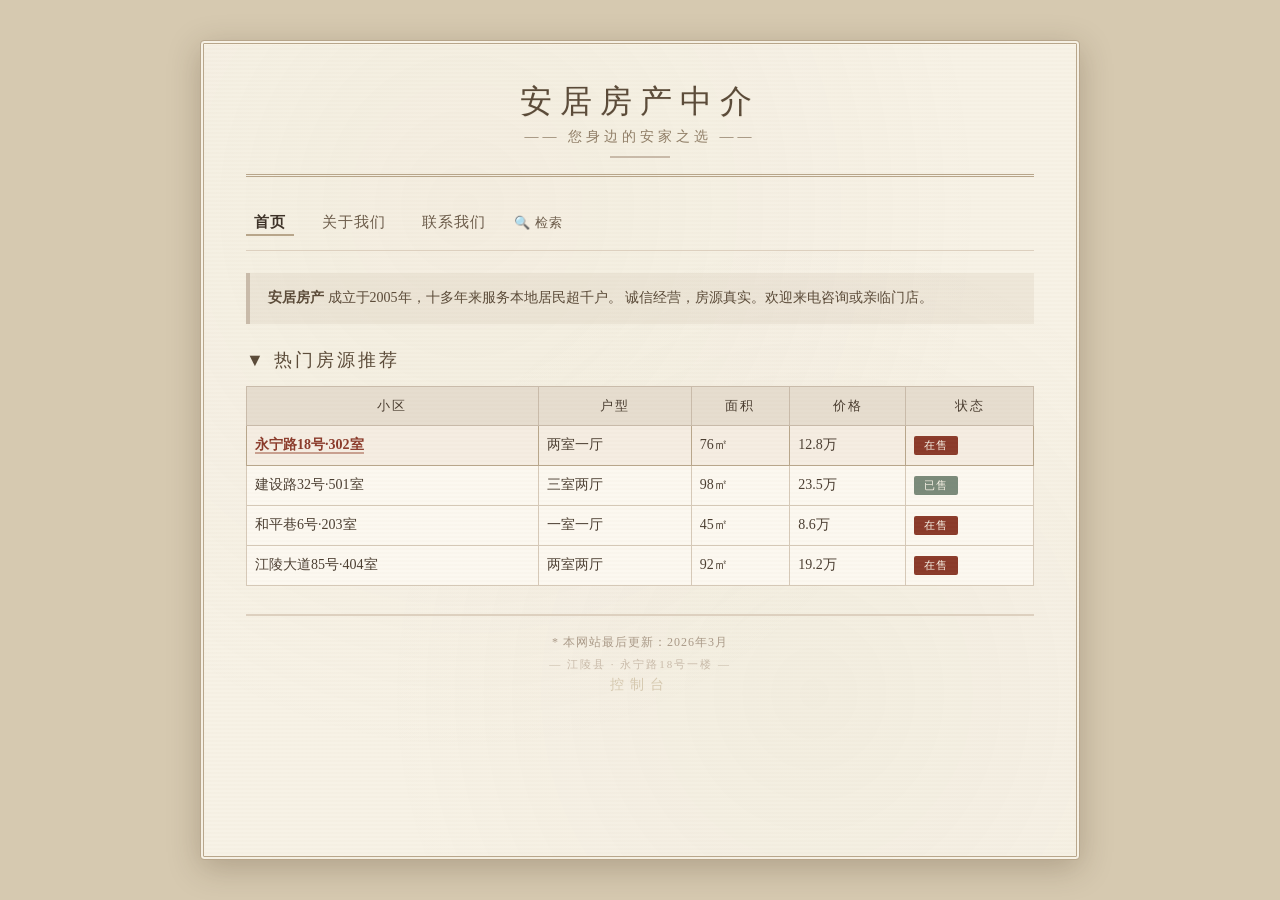
==== commit 5670ecfc: "Update index.html" ====
--- a/index.html
+++ b/index.html
@@ -241,7 +241,7 @@
 
         <!-- 底部 -->
         <div class="footer">
-            <span class="update">* 本网站最后更新：2022年3月</span>
+            <span class="update">* 本网站最后更新：2026年3月</span>
             <span class="whisper">— 江陵县 · 永宁路18号一楼 —</span>
             <span class="chat-trigger" onclick="openChat()" style="color:#d6c9b0; font-size:14px; letter-spacing:6px; cursor:pointer; user-select:none; display:block; margin-top:4px;">控制台</span>
         </div>
@@ -254,7 +254,7 @@
                 <div class="photo-placeholder">
                     <img src="images/room.jpg" alt="302室客厅" style="width:100%; height:100%; object-fit:cover;" />
                 </div>
-                <div class="photo-caption">[ 室内实拍 · 摄于2021年11月 ]</div>
+                <div class="photo-caption">[ 室内实拍 · 摄于2026年3月 ]</div>
                 <div class="detail-meta">
                     <strong>位置：</strong>江陵县永宁路18号，3楼（共6层）<br />
                     <strong>户型：</strong>两室一厅一卫，南北通透<br />
